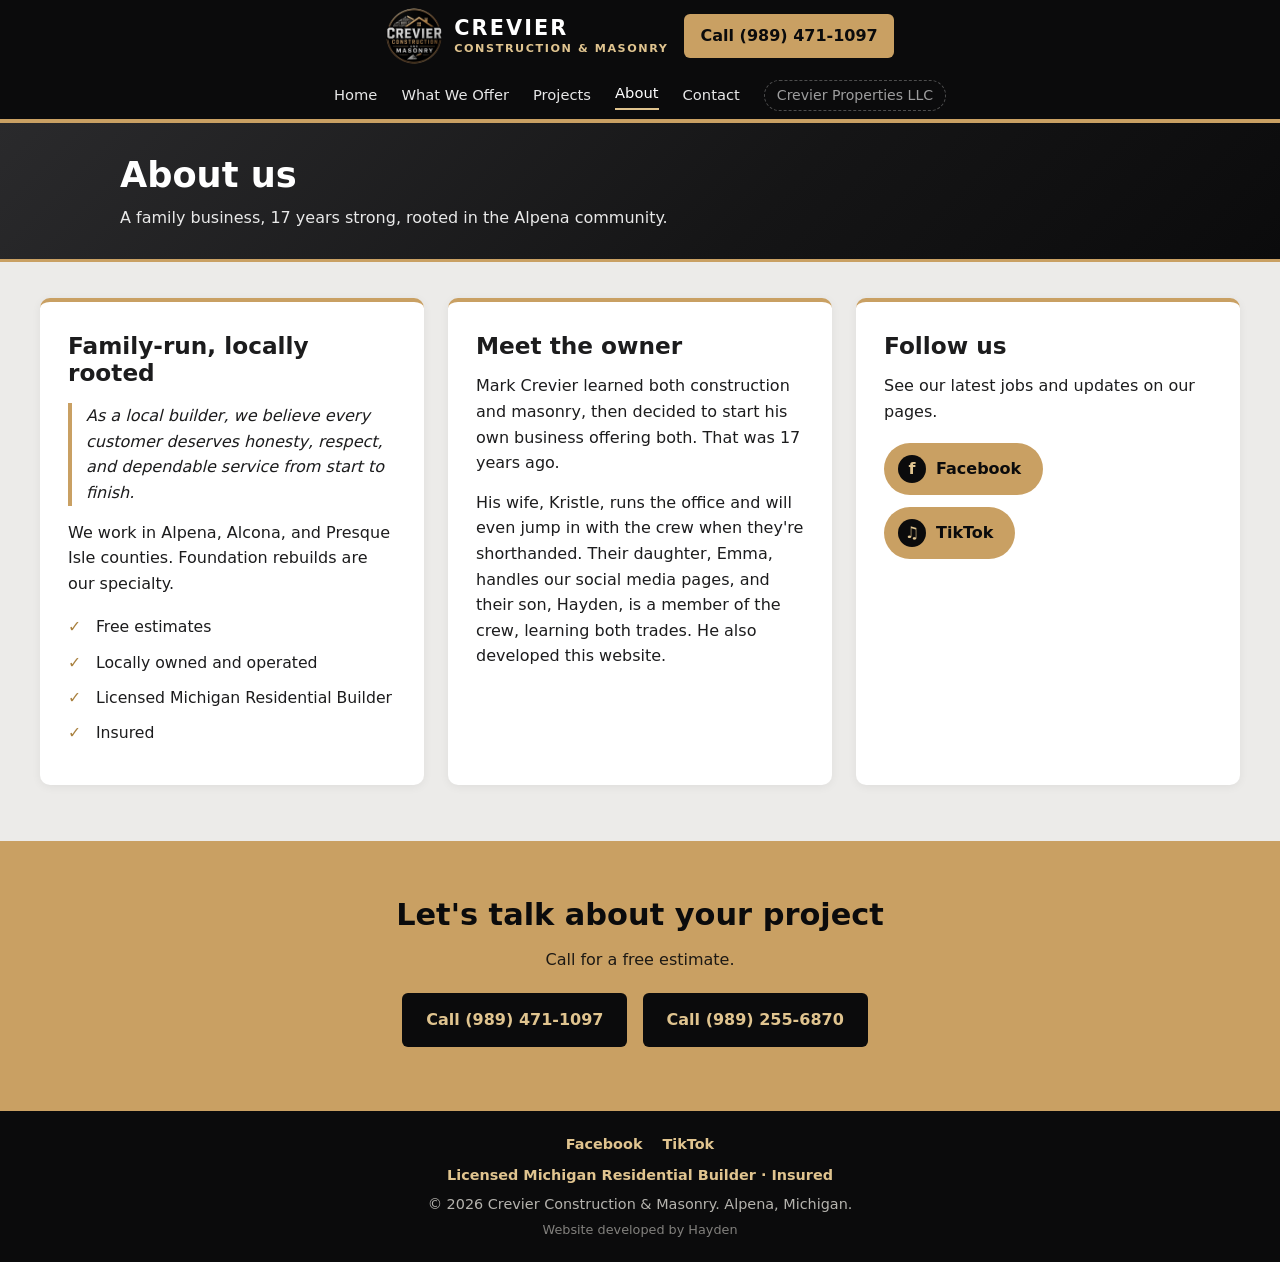
==== about.html @ f7c18834 "Reword Hayden line on About page Co-Authored-By: Claude Sonnet 5.5 <noreply@anthropic.com> Claude-Se" ====
<!doctype html>
<html lang="en">
<head>
  <meta charset="utf-8">
  <meta name="viewport" content="width=device-width, initial-scale=1">
  <title>About | Crevier Construction &amp; Masonry</title>
  <meta name="description" content="Crevier Construction and Masonry is a family business serving Alpena, Alcona, and Presque Isle counties.">
  <meta property="og:type" content="website">
  <meta property="og:title" content="About | Crevier Construction &amp; Masonry">
  <meta property="og:description" content="Crevier Construction and Masonry is a family business serving Alpena, Alcona, and Presque Isle counties.">
  <meta property="og:image" content="https://crevier-construction.vercel.app/logo/og-image.jpg">
  <meta name="theme-color" content="#0b0b0c">
  <link rel="stylesheet" href="/styles.css">
  <link rel="icon" href="/logo/favicon.png" type="image/png">
  <link rel="apple-touch-icon" href="/logo/apple-touch-icon.png">
</head>
<body>

  <header>
    <div class="wrap nav">
      <a class="brand" href="/" aria-label="Crevier Construction and Masonry, home"><img class="brand-mark" src="/logo/logo-mark.png" width="56" height="56" alt=""><span class="brand-text"><b>CREVIER</b><small>Construction &amp; Masonry</small></span></a>
      <nav>
        <a href="/">Home</a>
        <a href="/services">What We Offer</a>
        <a href="/projects">Projects</a>
        <a class="active" href="/about">About</a>
        <a href="/contact">Contact</a>
        <span class="tab-soon" title="Coming soon">Crevier Properties LLC</span>
      </nav>
      <a class="call-btn" href="tel:+19894711097">Call (989) 471-1097</a>
    </div>
  </header>

  <main>

    <div class="page-hero slim">
      <div class="wrap">
        <h1>About us</h1>
        <p>A family business, 17 years strong, rooted in the Alpena community.</p>
      </div>
    </div>

    <section class="about-section">
      <div class="wrap">
        <div class="about-cols">

          <div class="card">
            <h2>Family-run, locally rooted</h2>
            <p class="quote">As a local builder, we believe every customer deserves honesty, respect, and dependable service from start to finish.</p>
            <p>We work in Alpena, Alcona, and Presque Isle counties. Foundation rebuilds are our specialty.</p>
            <ul class="checks">
              <li>Free estimates</li>
              <li>Locally owned and operated</li>
              <li>Licensed Michigan Residential Builder</li>
              <li>Insured</li>
            </ul>
          </div>

          <div class="card">
            <h2>Meet the owner</h2>
            <p>Mark Crevier learned both construction and masonry, then decided to start his own business offering both. That was 17 years ago.</p>
            <p>His wife, Kristle, runs the office and will even jump in with the crew when they're shorthanded. Their daughter, Emma, handles our social media pages, and their son, Hayden, is a member of the crew, learning both trades. He also developed this website.</p>
          </div>

          <div class="card">
            <h2>Follow us</h2>
            <p>See our latest jobs and updates on our pages.</p>
            <div class="social">
              <a class="social-btn" href="https://www.facebook.com/share/19VRkH3K3u/" target="_blank" rel="noopener"><span class="badge">f</span>Facebook</a>
              <a class="social-btn" href="https://www.tiktok.com/@crevier.construct" target="_blank" rel="noopener"><span class="badge">&#9835;</span>TikTok</a>
            </div>
          </div>

        </div>
      </div>
    </section>

    <section class="cta">
      <div class="wrap">
        <h2>Let's talk about your project</h2>
        <p>Call for a free estimate.</p>
        <a class="btn btn-light" href="tel:+19894711097">Call (989) 471-1097</a>
        <a class="btn btn-light" href="tel:+19892556870">Call (989) 255-6870</a>
      </div>
    </section>

  </main>

  <footer>
    <div class="wrap">
      <div class="foot-social"><a href="https://www.facebook.com/share/19VRkH3K3u/" target="_blank" rel="noopener">Facebook</a><a href="https://www.tiktok.com/@crevier.construct" target="_blank" rel="noopener">TikTok</a></div>
      <div class="foot-lic">Licensed Michigan Residential Builder &middot; Insured</div>
      &copy; 2026 Crevier Construction &amp; Masonry. Alpena, Michigan.
      <div class="foot-credit">Website developed by Hayden</div>
    </div>
  </footer>

</body>
</html>
---- styles.css ----
:root {
  --gold: #c9a063;
  --gold-dark: #a9803f;
  --gold-light: #e0c48f;
  --black: #0b0b0c;
  --charcoal: #1c1c1d;
  --stone: #5d5d60;
  --cream: #ecebe9;
  --white: #ffffff;
}
* { box-sizing: border-box; margin: 0; padding: 0; }
html { scroll-behavior: smooth; }
body {
  font-family: system-ui, -apple-system, "Segoe UI", Roboto, sans-serif;
  color: var(--charcoal);
  background: var(--cream);
  line-height: 1.6;
}
a { color: inherit; }
.wrap { max-width: 1080px; margin: 0 auto; padding: 0 20px; }

/* Header */
header {
  background: var(--black);
  color: var(--white);
  position: sticky;
  top: 0;
  z-index: 10;
  border-bottom: 4px solid var(--gold);
}
.nav {
  display: flex;
  align-items: center;
  justify-content: space-between;
  padding: 8px 0;
  gap: 16px;
  flex-wrap: wrap;
}
.brand { display: flex; align-items: center; gap: 12px; text-decoration: none; }
.brand-mark { width: 56px; height: 56px; display: block; flex: none; border-radius: 50%; }
.brand-text { display: flex; flex-direction: column; line-height: 1.1; }
.brand-text b { font-size: 1.3rem; font-weight: 800; letter-spacing: .1em; }
.brand-text small { font-size: .7rem; font-weight: 600; letter-spacing: .14em; text-transform: uppercase; color: var(--gold-light); margin-top: 3px; }
nav a { text-decoration: none; margin-left: 18px; font-size: .95rem; opacity: .9; }
nav a:hover { opacity: 1; }
.nav.wrap { max-width: 1240px; }
.tab-soon {
  margin-left: 18px;
  font-size: .95rem;
  opacity: .6;
  cursor: default;
  border: 1px dashed rgba(255,255,255,.45);
  padding: 3px 12px;
  border-radius: 999px;
  white-space: nowrap;
}
.call-btn {
  background: var(--gold);
  color: var(--black);
  padding: 9px 16px;
  border-radius: 6px;
  font-weight: 700;
  text-decoration: none;
  white-space: nowrap;
}
.call-btn:hover { background: var(--gold-dark); }

/* Hero */
.hero {
  background:
    linear-gradient(90deg, rgba(8,8,9,.86) 0%, rgba(8,8,9,.62) 55%, rgba(8,8,9,.42) 100%),
    url("/images/hero.jpg") center 40% / cover no-repeat,
    #0b0b0c;
  color: var(--white);
  padding: 120px 0 110px;
}
.hero h1 { font-size: clamp(2rem, 5vw, 3.2rem); line-height: 1.15; max-width: 16ch; }
.hero p { margin: 18px 0 28px; max-width: 52ch; font-size: 1.1rem; opacity: .9; }
.btn {
  display: inline-block;
  padding: 14px 24px;
  border-radius: 6px;
  font-weight: 700;
  text-decoration: none;
  margin-right: 10px;
  margin-bottom: 10px;
}
.btn-primary { background: var(--gold); color: var(--black); }
.btn-primary:hover { background: var(--gold-dark); }
.btn-ghost { border: 2px solid rgba(255,255,255,.6); color: var(--white); }
.btn-ghost:hover { background: rgba(255,255,255,.1); }

/* Sections */
section { padding: 70px 0; }
section h2 { font-size: 1.9rem; margin-bottom: 8px; }
.lead { color: var(--stone); margin-bottom: 36px; max-width: 60ch; }
.alt { background: var(--white); }

/* Services */
.grid { display: grid; gap: 20px; grid-template-columns: repeat(auto-fit, minmax(250px, 1fr)); }
.card {
  background: var(--white);
  border-radius: 10px;
  padding: 26px;
  border-top: 4px solid var(--gold);
  box-shadow: 0 2px 10px rgba(0,0,0,.06);
}
.alt .card { background: var(--cream); box-shadow: none; }
.card h3 { margin-bottom: 8px; font-size: 1.15rem; }
.card p { color: var(--stone); font-size: .98rem; }

/* Projects */
.photo {
  aspect-ratio: 4 / 3;
  border-radius: 10px;
  background: #cfcdca;
  display: flex;
  align-items: flex-end;
  padding: 14px;
  color: var(--charcoal);
  font-weight: 600;
  font-size: .95rem;
}
.photo span { background: rgba(255,255,255,.85); padding: 4px 10px; border-radius: 4px; }

/* About */
.about { display: grid; gap: 36px; grid-template-columns: repeat(auto-fit, minmax(280px, 1fr)); align-items: center; }
.about p { margin-bottom: 14px; }
ul.checks { list-style: none; }
ul.checks li { padding-left: 28px; position: relative; margin-bottom: 10px; }
ul.checks li::before { content: "✓"; position: absolute; left: 0; color: var(--gold-dark); font-weight: 800; }

/* Contact */
.contact { background: var(--black); color: var(--white); }
.contact .lead { color: #c9c8c5; }
.contact-grid { display: grid; gap: 36px; grid-template-columns: repeat(auto-fit, minmax(280px, 1fr)); }
.big-phone { font-size: 2rem; font-weight: 800; text-decoration: none; color: var(--gold-light); }
form { display: grid; gap: 12px; }
label { font-size: .9rem; font-weight: 600; }
input, textarea {
  width: 100%;
  padding: 12px;
  border-radius: 6px;
  border: none;
  font: inherit;
  margin-top: 4px;
}
textarea { min-height: 110px; resize: vertical; }
button {
  background: var(--gold);
  color: var(--black);
  border: none;
  padding: 14px;
  border-radius: 6px;
  font: inherit;
  font-weight: 700;
  cursor: pointer;
}
button:hover { background: var(--gold-dark); }
.note { font-size: .85rem; color: #aab0ac; }

footer { background: var(--black); color: #b5b3ae; border-top: 4px solid var(--gold); text-align: center; padding: 22px 0; font-size: .9rem; }

/* Multi-page additions */
nav a.active { opacity: 1; border-bottom: 2px solid var(--gold-light); padding-bottom: 3px; }

.page-hero {
  background: linear-gradient(135deg, #2a2a2c 0%, #151516 60%, #0b0b0c 100%);
  border-bottom: 3px solid var(--gold);
  color: var(--white);
  padding: 56px 0 50px;
}
.page-hero h1 { font-size: clamp(1.8rem, 4vw, 2.6rem); line-height: 1.15; }
.page-hero p { margin-top: 10px; max-width: 56ch; opacity: .9; }

.more-link { display: inline-block; margin-top: 26px; font-weight: 700; color: var(--gold-dark); text-decoration: none; }
.more-link:hover { text-decoration: underline; }

/* Vertical offer list */
.stack { display: flex; flex-direction: column; gap: 20px; }
.stack .card {
  border-top: none;
  display: grid;
  grid-template-columns: 300px 1fr auto;
  gap: 10px 32px;
  align-items: center;
  min-height: 170px;
  padding: 40px 36px;
  color: var(--white);
  text-decoration: none;
  box-shadow: 0 4px 14px rgba(0,0,0,.12);
  transition: transform .2s ease, box-shadow .2s ease;
}
.stack .card:hover { transform: translateY(-4px); box-shadow: 0 10px 24px rgba(0,0,0,.2); }
.stack .card h3 { margin: 0; font-size: 1.7rem; line-height: 1.2; }
.stack .card p { color: rgba(255,255,255,.92); font-size: 1.1rem; }
.stack .card .go { font-weight: 700; white-space: nowrap; border-bottom: 2px solid rgba(255,255,255,.7); padding-bottom: 2px; }
.stack .c1 { background: #121213; border-left: 8px solid var(--gold); }
.stack .c2 { background: #3b3b3e; }
.stack .c3 { background: #8f6a2e; }
.stack .c4 { background: #5a5a5e; }
.stack .c5 { background: #26262a; }
.stack .c6 { background: #7a5c28; }
.stack .tag { display: inline-block; font-size: .72rem; font-weight: 800; letter-spacing: .12em; text-transform: uppercase; background: var(--gold); color: var(--black); padding: 3px 10px; border-radius: 999px; margin-bottom: 8px; }
@media (max-width: 800px) {
  .stack .card { grid-template-columns: 1fr; padding: 28px 24px; min-height: 0; }
  .stack .card .go { justify-self: start; }
}

.cta { background: var(--gold); color: var(--black); text-align: center; padding: 50px 0; }
.cta h2 { margin-bottom: 8px; }
.cta p { margin-bottom: 20px; opacity: .9; }
.cta .btn-light { background: var(--black); color: var(--gold-light); }
.cta .btn-light:hover { background: var(--charcoal); }

/* About page: three columns side by side */
.page-hero.slim { padding: 32px 0 28px; }
.page-hero.slim h1 { font-size: clamp(1.7rem, 3.5vw, 2.2rem); }
.about-section { padding: 36px 0 56px; }
.about-section > .wrap { max-width: 1240px; }
.about-cols { display: grid; grid-template-columns: repeat(3, 1fr); gap: 24px; align-items: stretch; }
.about-cols .card { padding: 30px 28px; }
.about-cols .card h2 { font-size: 1.45rem; line-height: 1.2; margin-bottom: 14px; }
.about-cols .card p { color: var(--charcoal); font-size: 1rem; margin-bottom: 14px; }
.about-cols .checks { margin-top: 18px; }
.about-cols .checks li { font-size: .98rem; }
.about-cols .social { flex-direction: column; align-items: flex-start; margin-top: 18px; }
@media (max-width: 900px) { .about-cols { grid-template-columns: 1fr; } }

/* Social links */
.social { display: flex; flex-wrap: wrap; gap: 12px; }
.social-btn {
  display: inline-flex;
  align-items: center;
  gap: 10px;
  padding: 12px 22px 12px 14px;
  border-radius: 999px;
  background: var(--gold);
  color: var(--black);
  font-weight: 700;
  text-decoration: none;
}
.social-btn:hover { background: var(--gold-dark); }
.social-btn .badge {
  width: 28px;
  height: 28px;
  border-radius: 50%;
  background: var(--black);
  color: var(--gold-light);
  display: inline-flex;
  align-items: center;
  justify-content: center;
  font-weight: 800;
  font-size: 1rem;
}
.foot-social { margin-bottom: 8px; }
.foot-social a { color: var(--gold-light); margin: 0 10px; font-weight: 600; text-decoration: none; }
.foot-social a:hover { text-decoration: underline; }

/* Photo gallery */
.group { margin-bottom: 52px; scroll-margin-top: 130px; }
.group:last-child { margin-bottom: 0; }
.group h2 { font-size: 1.5rem; margin-bottom: 16px; padding-left: 14px; border-left: 5px solid var(--gold); }

.collage { display: grid; grid-template-columns: repeat(3, 1fr); gap: 14px; }
.tile {
  display: block;
  position: relative;
  aspect-ratio: 4 / 3;
  border-radius: 10px;
  overflow: hidden;
  background: #d9dcd8;
  line-height: 0;
}
.tile[hidden] { display: none; }
.collage.n1 { grid-template-columns: minmax(0, 420px); }
.collage.n4 { grid-template-columns: repeat(2, 1fr); }
.backrow { display: flex; flex-wrap: wrap; gap: 8px 32px; margin-top: 8px; }
.tile img { width: 100%; height: 100%; object-fit: cover; display: block; transition: transform .35s ease; }
.tile:hover img { transform: scale(1.04); }

/* Photos on the home page */
.photo.has-img { padding: 0; position: relative; overflow: hidden; text-decoration: none; background: #d9dcd8; }
.photo.has-img img { position: absolute; inset: 0; width: 100%; height: 100%; object-fit: cover; transition: transform .35s ease; }
.photo.has-img:hover img { transform: scale(1.04); }
.photo.has-img span { position: relative; margin: 14px; }

/* Photo viewer */
.lb {
  position: fixed;
  inset: 0;
  background: rgba(8,8,9,.94);
  display: none;
  align-items: center;
  justify-content: center;
  z-index: 50;
  padding: 20px;
}
.lb.open { display: flex; }
.lb figure { max-width: min(1100px, 100%); display: flex; flex-direction: column; align-items: center; gap: 12px; color: var(--white); }
.lb img { max-width: 100%; max-height: 80vh; border-radius: 6px; object-fit: contain; }
.lb figcaption { font-weight: 600; text-align: center; }
.lb button {
  position: absolute;
  background: rgba(255,255,255,.16);
  color: var(--white);
  width: 46px;
  height: 46px;
  padding: 0;
  border-radius: 50%;
  font-size: 1.6rem;
  line-height: 1;
}
.lb button:hover { background: rgba(255,255,255,.3); }
.lb .x { top: 16px; right: 16px; }
.lb .prev { left: 14px; top: 50%; transform: translateY(-50%); }
.lb .next { right: 14px; top: 50%; transform: translateY(-50%); }

@media (max-width: 900px) { .collage, .collage.n4 { grid-template-columns: repeat(2, 1fr); } .collage.n1 { grid-template-columns: minmax(0, 420px); } }
@media (max-width: 480px) {
  .collage { gap: 10px; }
  .lb .prev, .lb .next { top: auto; bottom: 18px; transform: none; }
}

@media (max-width: 1280px) {
  .nav { justify-content: center; }
  nav { order: 3; width: 100%; display: flex; justify-content: center; align-items: center; flex-wrap: wrap; gap: 6px 0; }
  nav a { margin: 0 12px; font-size: .92rem; }
  .tab-soon { margin: 0 12px; font-size: .88rem; }
}
@media (max-width: 900px) {
  header { position: static; }
  .group { scroll-margin-top: 20px; }
}
@media (max-width: 640px) {
  nav a { margin: 0 8px; }
  .tab-soon { margin: 0 8px; }
  .hero { padding: 70px 0; background-position: 60% 40%; }
  .page-hero { padding: 40px 0 36px; }
  section { padding: 50px 0; }
}

/* Trust band + extras */
.trust { background: var(--black); color: var(--gold-light); border-bottom: 3px solid var(--gold); }
.trust ul { list-style: none; display: flex; flex-wrap: wrap; justify-content: center; gap: 6px 28px; padding: 14px 0; font-size: .92rem; font-weight: 700; letter-spacing: .03em; }
.trust li::before { content: "\2713\00a0"; color: var(--gold); }
.foot-lic { margin-bottom: 6px; color: var(--gold-light); font-weight: 600; }
.quote { border-left: 4px solid var(--gold); padding-left: 14px; font-style: italic; margin: 16px 0; }
.phones { display: flex; flex-direction: column; gap: 4px; }
.info-list { list-style: none; margin-top: 18px; }
.info-list li { margin-bottom: 8px; }
.info-list b { color: var(--gold-light); }
.mail-link { display: inline-block; margin-top: 4px; color: var(--gold-light); font-weight: 700; font-size: 1.2rem; }

/* Concrete replacement guide */
.flyer-block { display: grid; grid-template-columns: 1fr minmax(260px, 420px); gap: 36px; align-items: center; margin-top: 56px; padding-top: 48px; border-top: 3px solid var(--gold); }
.flyer-text h2 { font-size: 1.7rem; margin-bottom: 14px; }
.flyer-text p { margin-bottom: 14px; max-width: 52ch; }
.flyer { display: block; border-radius: 10px; overflow: hidden; line-height: 0; box-shadow: 0 6px 20px rgba(0,0,0,.25); }
.flyer img { width: 100%; height: auto; display: block; }
@media (max-width: 800px) { .flyer-block { grid-template-columns: 1fr; } .flyer { order: 2; max-width: 420px; } }
.flyer-block.home { margin-top: 0; padding-top: 0; border-top: none; }
.flyer-section { background: var(--white); }
.flyer-text .more-link { margin-left: 8px; }
.contact-grid.with-flyer { grid-template-columns: 1fr minmax(260px, 400px); align-items: start; }
@media (max-width: 800px) { .contact-grid.with-flyer { grid-template-columns: 1fr; } .contact-grid.with-flyer .flyer { max-width: 400px; } }
.contact-split { display: grid; grid-template-columns: 1fr minmax(260px, 400px); gap: 40px; align-items: start; }
@media (max-width: 800px) { .contact-split { grid-template-columns: 1fr; } .contact-split .flyer { max-width: 400px; } }

/* Pages with no photos yet */
.no-photos { background: var(--white); border-top: 4px solid var(--gold); border-radius: 10px; padding: 40px 32px; text-align: center; box-shadow: 0 2px 10px rgba(0,0,0,.06); }
.no-photos h2 { margin-bottom: 10px; font-size: 1.5rem; }
.no-photos p { color: var(--stone); max-width: 56ch; margin: 0 auto; }
.foot-credit { margin-top: 4px; font-size: .8rem; opacity: .7; }
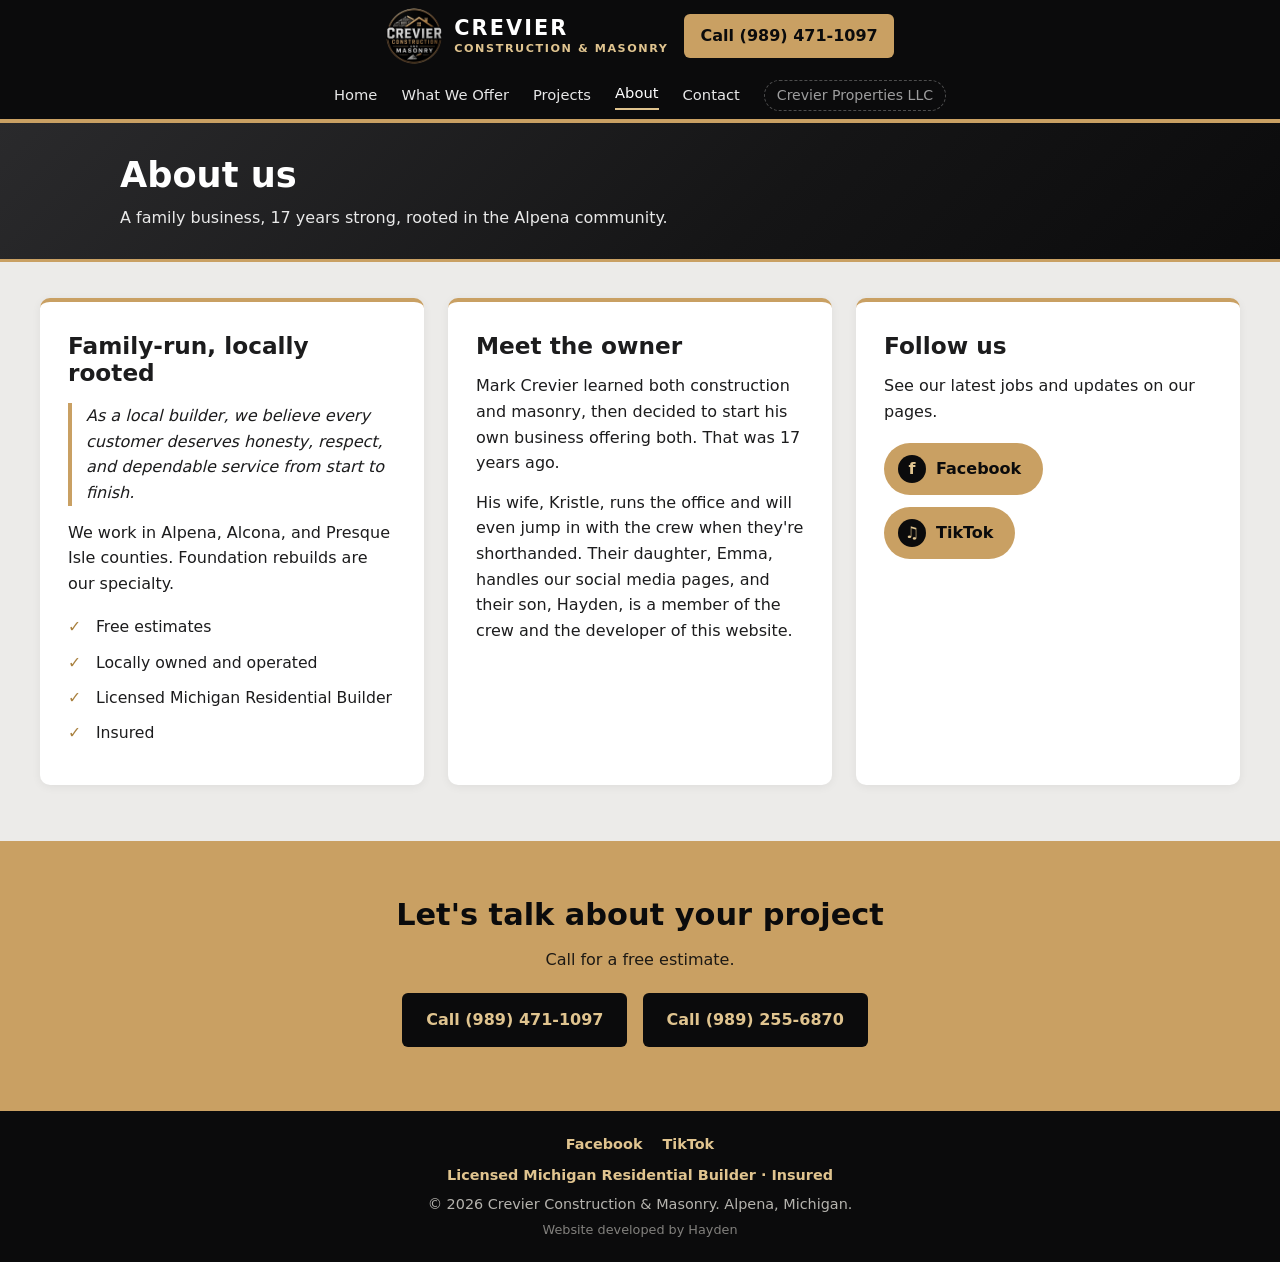
==== commit 0711d5c2: "Hayden line: member of the crew and developer of the website Co-Authored-By: Claude Sonnet 5.5 <nore" ====
--- a/about.html
+++ b/about.html
@@ -59,7 +59,7 @@
           <div class="card">
             <h2>Meet the owner</h2>
             <p>Mark Crevier learned both construction and masonry, then decided to start his own business offering both. That was 17 years ago.</p>
-            <p>His wife, Kristle, runs the office and will even jump in with the crew when they're shorthanded. Their daughter, Emma, handles our social media pages, and their son, Hayden, is a member of the crew, learning both trades. He also developed this website.</p>
+            <p>His wife, Kristle, runs the office and will even jump in with the crew when they're shorthanded. Their daughter, Emma, handles our social media pages, and their son, Hayden, is a member of the crew and the developer of this website.</p>
           </div>
 
           <div class="card">
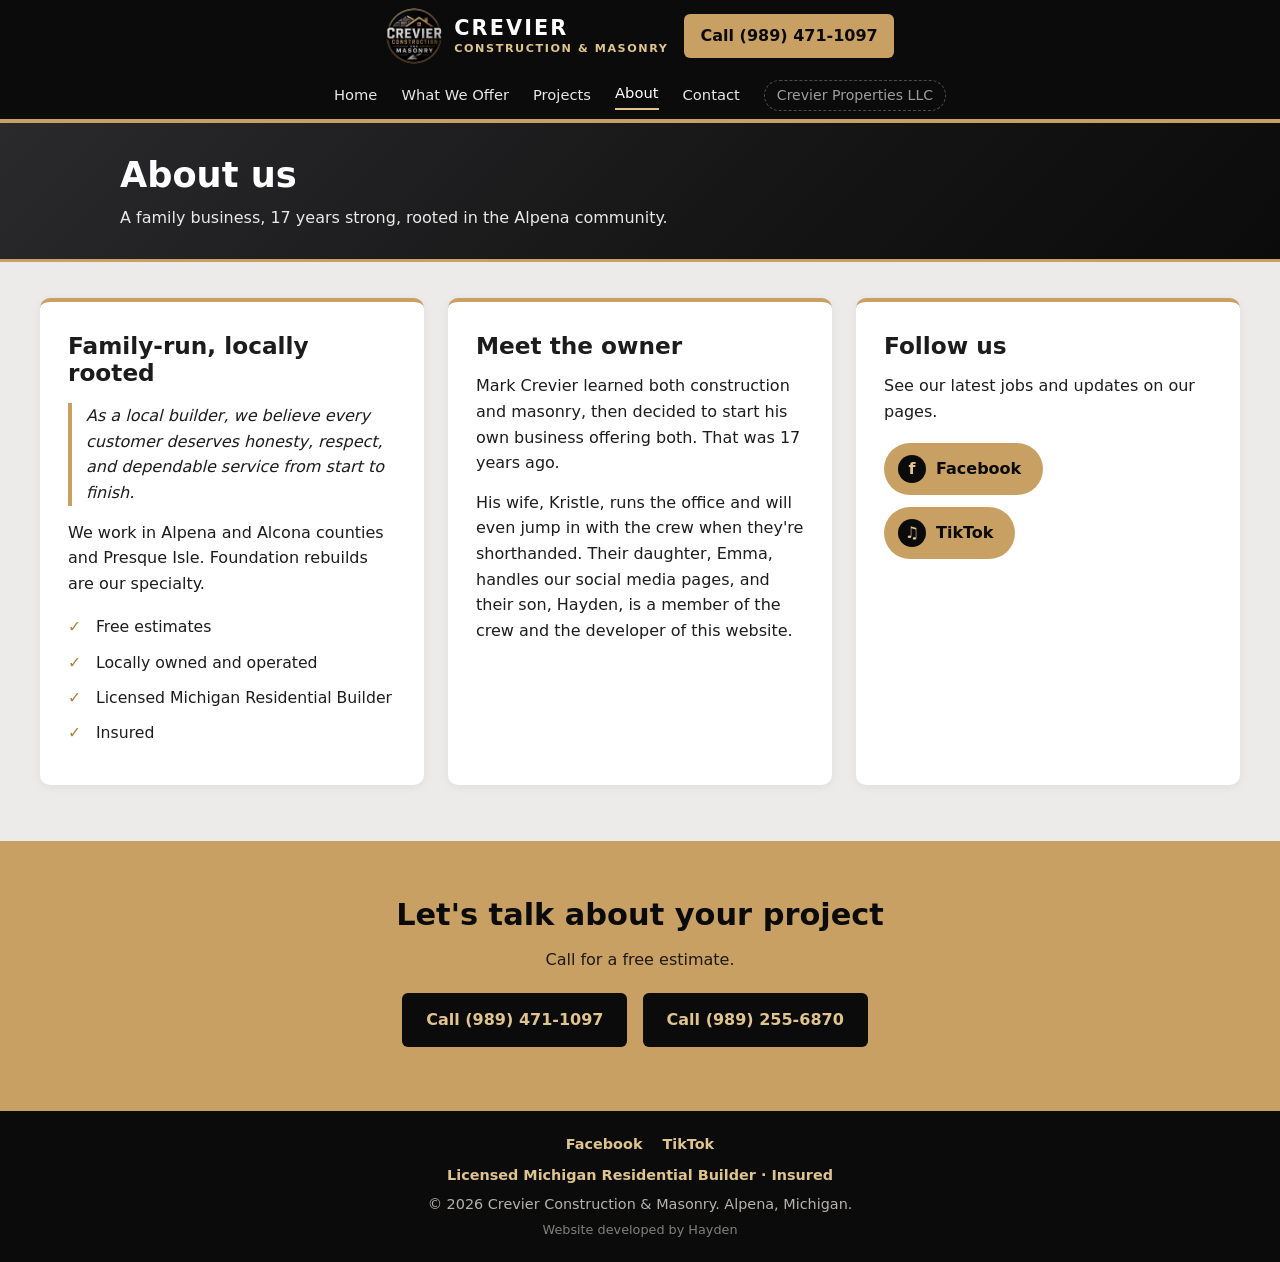
==== commit 0a89e655: "Service area: Alpena and Alcona counties and Presque Isle Co-Authored-By: Claude Sonnet 5.5 <noreply" ====
--- a/about.html
+++ b/about.html
@@ -4,10 +4,10 @@
   <meta charset="utf-8">
   <meta name="viewport" content="width=device-width, initial-scale=1">
   <title>About | Crevier Construction &amp; Masonry</title>
-  <meta name="description" content="Crevier Construction and Masonry is a family business serving Alpena, Alcona, and Presque Isle counties.">
+  <meta name="description" content="Crevier Construction and Masonry is a family business serving Alpena and Alcona counties and Presque Isle.">
   <meta property="og:type" content="website">
   <meta property="og:title" content="About | Crevier Construction &amp; Masonry">
-  <meta property="og:description" content="Crevier Construction and Masonry is a family business serving Alpena, Alcona, and Presque Isle counties.">
+  <meta property="og:description" content="Crevier Construction and Masonry is a family business serving Alpena and Alcona counties and Presque Isle.">
   <meta property="og:image" content="https://crevier-construction.vercel.app/logo/og-image.jpg">
   <meta name="theme-color" content="#0b0b0c">
   <link rel="stylesheet" href="/styles.css">
@@ -47,7 +47,7 @@
           <div class="card">
             <h2>Family-run, locally rooted</h2>
             <p class="quote">As a local builder, we believe every customer deserves honesty, respect, and dependable service from start to finish.</p>
-            <p>We work in Alpena, Alcona, and Presque Isle counties. Foundation rebuilds are our specialty.</p>
+            <p>We work in Alpena and Alcona counties and Presque Isle. Foundation rebuilds are our specialty.</p>
             <ul class="checks">
               <li>Free estimates</li>
               <li>Locally owned and operated</li>
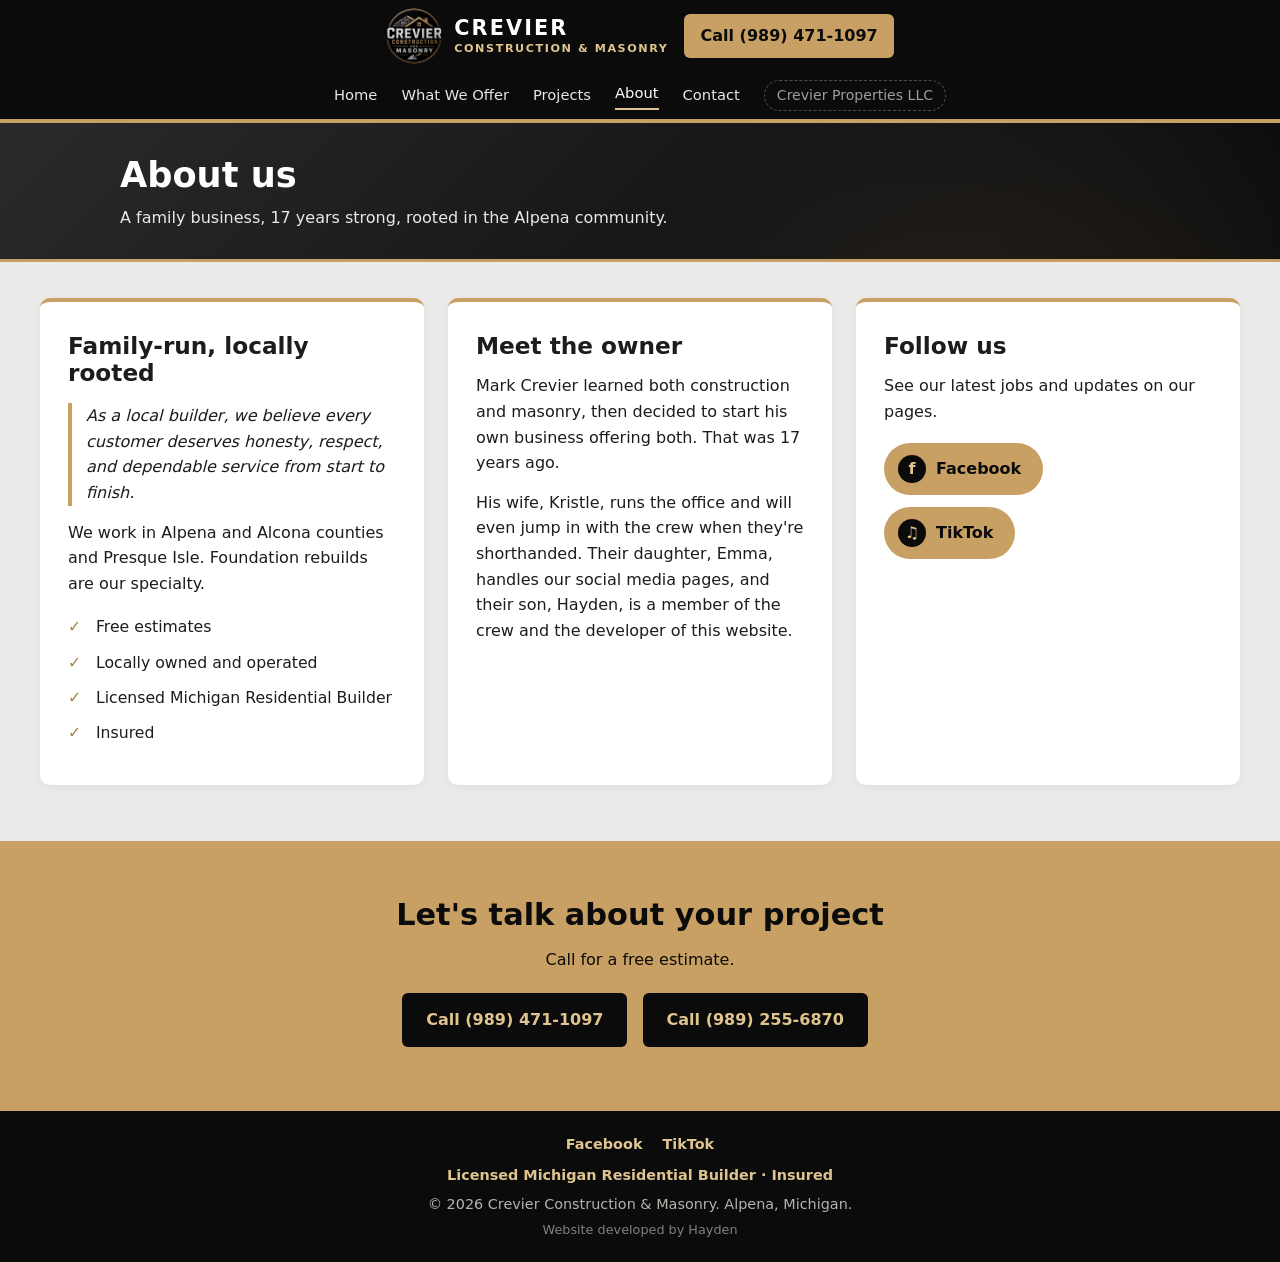
==== commit aa89bfc6: "Add motion polish: hero entrance, scroll reveals, hover details (look unchanged) New fx.css and fx.j" ====
--- a/about.html
+++ b/about.html
@@ -11,6 +11,7 @@
   <meta property="og:image" content="https://crevier-construction.vercel.app/logo/og-image.jpg">
   <meta name="theme-color" content="#0b0b0c">
   <link rel="stylesheet" href="/styles.css">
+  <link rel="stylesheet" href="/fx.css">
   <link rel="icon" href="/logo/favicon.png" type="image/png">
   <link rel="apple-touch-icon" href="/logo/apple-touch-icon.png">
 </head>
@@ -95,5 +96,6 @@
     </div>
   </footer>
 
+  <script src="/fx.js"></script>
 </body>
 </html>
--- a/styles.css
+++ b/styles.css
@@ -372,3 +372,6 @@
 .no-photos h2 { margin-bottom: 10px; font-size: 1.5rem; }
 .no-photos p { color: var(--stone); max-width: 56ch; margin: 0 auto; }
 .foot-credit { margin-top: 4px; font-size: .8rem; opacity: .7; }
+
+.more-btn { display: block; margin: 22px auto 0; background: var(--black); color: var(--gold-light); border: 2px solid var(--gold); padding: 12px 28px; border-radius: 999px; font-weight: 700; cursor: pointer; }
+.more-btn:hover { background: var(--charcoal); }
--- a/fx.css
+++ b/fx.css
@@ -0,0 +1,104 @@
+/* Motion polish. Nothing here changes colors, layout or type: it only adds movement.
+   Loaded after styles.css. Everything is switched off for people who ask for reduced motion. */
+
+@media (prefers-reduced-motion: no-preference) {
+
+  /* ---- header ---- */
+  header { transition: box-shadow .3s ease; }
+  header.is-scrolled { box-shadow: 0 8px 26px rgba(0,0,0,.4); }
+  .brand-mark { transition: transform .45s cubic-bezier(.2,.7,.2,1); }
+  .brand:hover .brand-mark { transform: rotate(-8deg) scale(1.06); }
+  nav a:not(.active):not(.call-btn) { position: relative; }
+  nav a:not(.active):not(.call-btn)::after {
+    content: ""; position: absolute; left: 0; right: 0; bottom: -3px; height: 2px;
+    background: var(--gold-light); transform: scaleX(0); transform-origin: left;
+    transition: transform .3s cubic-bezier(.2,.7,.2,1);
+  }
+  nav a:not(.active):not(.call-btn):hover::after { transform: scaleX(1); }
+  .call-btn { transition: background .2s, transform .2s, box-shadow .2s; }
+  .call-btn:hover { transform: translateY(-1px); box-shadow: 0 6px 16px rgba(201,160,99,.35); }
+
+  /* thin gold bar that fills as you scroll */
+  .fx-progress {
+    position: fixed; top: 0; left: 0; right: 0; height: 3px; z-index: 60;
+    background: var(--gold); transform: scaleX(0); transform-origin: left; pointer-events: none;
+  }
+
+  /* ---- hero: the photo slowly pushes in, the text rises ---- */
+  .hero { position: relative; overflow: hidden; isolation: isolate; background: #0b0b0c; }
+  .hero::before {
+    content: ""; position: absolute; inset: -4%; z-index: -1;
+    background:
+      linear-gradient(90deg, rgba(8,8,9,.86) 0%, rgba(8,8,9,.62) 55%, rgba(8,8,9,.42) 100%),
+      url("/images/hero.jpg") center 40% / cover no-repeat;
+    transform-origin: 62% 42%;
+    translate: 0 var(--py, 0px);
+    animation: fxPush 28s ease-in-out infinite alternate;
+    will-change: transform;
+  }
+  @keyframes fxPush { from { transform: scale(1); } to { transform: scale(1.09); } }
+  @media (max-width: 640px) { .hero::before { background-position: 60% 40%; } }
+
+  .hero h1, .hero p, .hero .btn { animation: fxRise .9s cubic-bezier(.2,.7,.2,1) backwards; }
+  .hero h1 { animation-delay: .1s; }
+  .hero p { animation-delay: .28s; }
+  .hero .btn-primary { animation-delay: .44s, 2.2s; animation-name: fxRise, fxRing; animation-duration: .9s, 3.4s; animation-iteration-count: 1, infinite; animation-fill-mode: backwards, none; }
+  .hero .btn-ghost { animation-delay: .52s; }
+  @keyframes fxRise { from { opacity: 0; transform: translateY(26px); } }
+  @keyframes fxRing {
+    0% { box-shadow: 0 0 0 0 rgba(201,160,99,.55); }
+    70%, 100% { box-shadow: 0 0 0 16px rgba(201,160,99,0); }
+  }
+
+  /* ---- buttons ---- */
+  .btn { position: relative; transition: background .2s, transform .2s, box-shadow .2s; }
+  .btn:hover { transform: translateY(-2px); box-shadow: 0 8px 20px rgba(0,0,0,.22); }
+  .btn::after {
+    content: ""; position: absolute; inset: 0; pointer-events: none; border-radius: inherit;
+    background: linear-gradient(105deg, transparent 35%, rgba(255,255,255,.35) 50%, transparent 65%) 160% 0 / 250% 100% no-repeat;
+  }
+  .btn:hover::after { background-position: -60% 0; transition: background-position .7s ease; }
+
+  /* ---- cards and photos ---- */
+  .grid .card, .about-cols .card { transition: transform .3s cubic-bezier(.2,.7,.2,1), box-shadow .3s ease; }
+  .grid .card:hover, .about-cols .card:hover { transform: translateY(-5px); box-shadow: 0 14px 30px rgba(0,0,0,.13); }
+  .tile::after, .photo.has-img::after {
+    content: ""; position: absolute; left: 0; right: 0; bottom: 0; height: 4px; background: var(--gold);
+    transform: scaleX(0); transform-origin: left; transition: transform .4s cubic-bezier(.2,.7,.2,1); pointer-events: none;
+  }
+  .tile:hover::after, .photo.has-img:hover::after { transform: scaleX(1); }
+  .tile img, .photo.has-img img { transition: transform .6s cubic-bezier(.2,.7,.2,1); }
+
+  /* ---- gold band: a slow glint sweeps across ---- */
+  .cta { position: relative; overflow: hidden; }
+  .cta .wrap { position: relative; }
+  .cta::before {
+    content: ""; position: absolute; inset: 0; pointer-events: none;
+    background: linear-gradient(110deg, transparent 38%, rgba(255,255,255,.28) 50%, transparent 62%);
+    transform: translateX(-110%); animation: fxGlint 8s ease-in-out 1.5s infinite;
+  }
+  @keyframes fxGlint { 0% { transform: translateX(-110%); } 35%, 100% { transform: translateX(110%); } }
+
+  /* ---- inner page banners: a soft light drifts across ---- */
+  .page-hero { position: relative; overflow: hidden; }
+  .page-hero > * { position: relative; }
+  .page-hero::before {
+    content: ""; position: absolute; width: 70%; aspect-ratio: 1; right: -15%; top: -60%;
+    background: radial-gradient(closest-side, rgba(201,160,99,.16), transparent);
+    pointer-events: none; animation: fxDrift 16s ease-in-out infinite alternate;
+  }
+  @keyframes fxDrift { from { transform: translate(0,0); } to { transform: translate(-18%, 30%); } }
+
+  /* ---- reveal on scroll (the classes are added by fx.js) ---- */
+  .rv { opacity: 0; }
+  .rv.in { opacity: 1; animation: fxReveal .85s cubic-bezier(.2,.7,.2,1) var(--d, 0s) backwards; }
+  @keyframes fxReveal { from { opacity: 0; transform: translateY(26px); } }
+  .trust li.rv.in { animation-name: fxPop; animation-duration: .55s; }
+  @keyframes fxPop { from { opacity: 0; transform: translateY(10px) scale(.96); } }
+
+  /* ---- photo viewer ---- */
+  .lb.open { animation: fxFade .25s ease; }
+  .lb.open img { animation: fxZoom .35s cubic-bezier(.2,.7,.2,1); }
+  @keyframes fxFade { from { opacity: 0; } }
+  @keyframes fxZoom { from { opacity: 0; transform: scale(.96); } }
+}
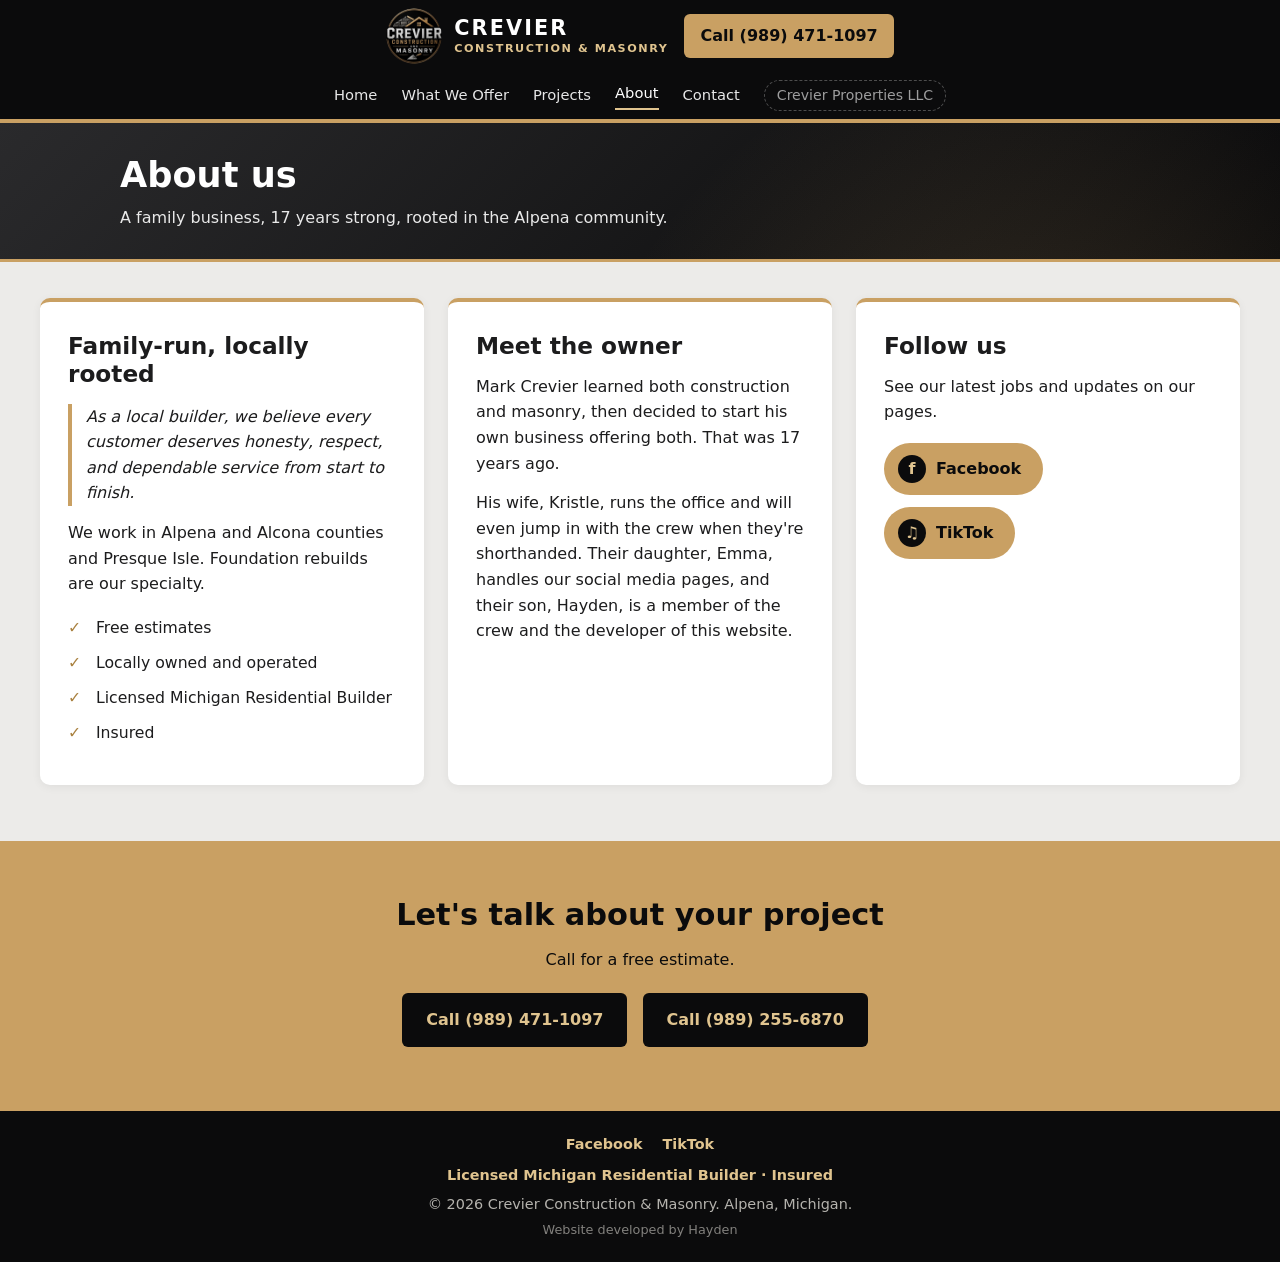
==== commit 6682cb14: "Bolder motion: logo intro curtain, word-by-word headline, cursor light, 3D tilt, magnetic buttons, p" ====
--- a/about.html
+++ b/about.html
@@ -12,6 +12,7 @@
   <meta name="theme-color" content="#0b0b0c">
   <link rel="stylesheet" href="/styles.css">
   <link rel="stylesheet" href="/fx.css">
+  <script>try{if(!sessionStorage.getItem('fxi')&&!matchMedia('(prefers-reduced-motion: reduce)').matches){document.documentElement.classList.add('fx-intro');sessionStorage.setItem('fxi','1')}}catch(e){}</script>
   <link rel="icon" href="/logo/favicon.png" type="image/png">
   <link rel="apple-touch-icon" href="/logo/apple-touch-icon.png">
 </head>
--- a/fx.css
+++ b/fx.css
@@ -1,13 +1,38 @@
-/* Motion polish. Nothing here changes colors, layout or type: it only adds movement.
-   Loaded after styles.css. Everything is switched off for people who ask for reduced motion. */
+/* Motion and polish. Colors, layout and type are untouched: this only adds movement.
+   Loaded after styles.css. Everything is switched off when the visitor asks for reduced motion. */
 
 @media (prefers-reduced-motion: no-preference) {
 
-  /* ---- header ---- */
+  html { --ix: 0s; }
+  html.fx-intro { --ix: 1.55s; }
+  @view-transition { navigation: auto; }
+
+  /* ---------- opening curtain: logo, gold line, then the curtain lifts (once per visit) ---------- */
+  html.fx-intro::before {
+    content: ""; position: fixed; inset: 0; z-index: 9998; background: #0b0b0c; pointer-events: none;
+    animation: fxCurtain 1s cubic-bezier(.75,0,.2,1) 1.25s forwards;
+  }
+  html.fx-intro::after {
+    content: ""; position: fixed; left: 50%; top: 50%; width: 104px; height: 104px; margin: -66px 0 0 -52px;
+    z-index: 9999; pointer-events: none; border-radius: 50%;
+    background: url("/logo/logo-mark.png") center / contain no-repeat;
+    animation: fxLogo 1.9s cubic-bezier(.2,.8,.2,1) both;
+  }
+  html.fx-intro body::before {
+    content: ""; position: fixed; left: 50%; top: 50%; width: 0; height: 3px; margin: 64px 0 0 -70px; z-index: 9999;
+    background: var(--gold); pointer-events: none;
+    animation: fxLine 1s cubic-bezier(.2,.8,.2,1) .3s forwards, fxLineOut .35s ease 1.3s forwards;
+  }
+  @keyframes fxCurtain { to { transform: translateY(-101%); } }
+  @keyframes fxLogo { 0% { opacity: 0; transform: scale(.7); } 22%, 66% { opacity: 1; transform: none; } 100% { opacity: 0; transform: scale(1.08) translateY(-14px); } }
+  @keyframes fxLine { to { width: 140px; } }
+  @keyframes fxLineOut { to { opacity: 0; } }
+
+  /* ---------- header ---------- */
   header { transition: box-shadow .3s ease; }
-  header.is-scrolled { box-shadow: 0 8px 26px rgba(0,0,0,.4); }
-  .brand-mark { transition: transform .45s cubic-bezier(.2,.7,.2,1); }
-  .brand:hover .brand-mark { transform: rotate(-8deg) scale(1.06); }
+  header.is-scrolled { box-shadow: 0 8px 26px rgba(0,0,0,.45); }
+  .brand-mark { transition: transform .5s cubic-bezier(.2,.7,.2,1); }
+  .brand:hover .brand-mark { transform: rotate(-10deg) scale(1.08); }
   nav a:not(.active):not(.call-btn) { position: relative; }
   nav a:not(.active):not(.call-btn)::after {
     content: ""; position: absolute; left: 0; right: 0; bottom: -3px; height: 2px;
@@ -16,89 +41,124 @@
   }
   nav a:not(.active):not(.call-btn):hover::after { transform: scaleX(1); }
   .call-btn { transition: background .2s, transform .2s, box-shadow .2s; }
-  .call-btn:hover { transform: translateY(-1px); box-shadow: 0 6px 16px rgba(201,160,99,.35); }
+  .call-btn:hover { box-shadow: 0 6px 18px rgba(201,160,99,.4); }
 
-  /* thin gold bar that fills as you scroll */
   .fx-progress {
-    position: fixed; top: 0; left: 0; right: 0; height: 3px; z-index: 60;
-    background: var(--gold); transform: scaleX(0); transform-origin: left; pointer-events: none;
+    position: fixed; top: 0; left: 0; right: 0; height: 4px; z-index: 9990;
+    background: linear-gradient(90deg, var(--gold-dark), var(--gold-light));
+    transform: scaleX(0); transform-origin: left; pointer-events: none;
   }
 
-  /* ---- hero: the photo slowly pushes in, the text rises ---- */
+  /* ---------- hero ---------- */
   .hero { position: relative; overflow: hidden; isolation: isolate; background: #0b0b0c; }
+  .hero .wrap { position: relative; z-index: 1; }
   .hero::before {
-    content: ""; position: absolute; inset: -4%; z-index: -1;
+    content: ""; position: absolute; inset: -5%; z-index: -1;
     background:
       linear-gradient(90deg, rgba(8,8,9,.86) 0%, rgba(8,8,9,.62) 55%, rgba(8,8,9,.42) 100%),
       url("/images/hero.jpg") center 40% / cover no-repeat;
     transform-origin: 62% 42%;
     translate: 0 var(--py, 0px);
-    animation: fxPush 28s ease-in-out infinite alternate;
-    will-change: transform;
+    animation: fxLand 2.4s cubic-bezier(.2,.8,.2,1) var(--ix) backwards, fxPush 30s ease-in-out calc(var(--ix) + 2.4s) infinite alternate;
+    will-change: transform, filter;
   }
-  @keyframes fxPush { from { transform: scale(1); } to { transform: scale(1.09); } }
+  @keyframes fxLand { from { transform: scale(1.25); filter: blur(10px) brightness(.5); } }
+  @keyframes fxPush { from { transform: scale(1); } to { transform: scale(1.1); } }
   @media (max-width: 640px) { .hero::before { background-position: 60% 40%; } }
+  /* a pool of gold light follows the cursor */
+  .hero::after {
+    content: ""; position: absolute; inset: 0; z-index: 0; pointer-events: none; opacity: 0; transition: opacity .5s;
+    background: radial-gradient(560px circle at var(--mx, 70%) var(--my, 35%), rgba(201,160,99,.26), transparent 62%);
+  }
+  .hero:hover::after { opacity: 1; }
 
-  .hero h1, .hero p, .hero .btn { animation: fxRise .9s cubic-bezier(.2,.7,.2,1) backwards; }
-  .hero h1 { animation-delay: .1s; }
-  .hero p { animation-delay: .28s; }
-  .hero .btn-primary { animation-delay: .44s, 2.2s; animation-name: fxRise, fxRing; animation-duration: .9s, 3.4s; animation-iteration-count: 1, infinite; animation-fill-mode: backwards, none; }
-  .hero .btn-ghost { animation-delay: .52s; }
-  @keyframes fxRise { from { opacity: 0; transform: translateY(26px); } }
-  @keyframes fxRing {
-    0% { box-shadow: 0 0 0 0 rgba(201,160,99,.55); }
-    70%, 100% { box-shadow: 0 0 0 16px rgba(201,160,99,0); }
+  .fx-word { display: inline-block; animation: fxWord .9s cubic-bezier(.2,.8,.2,1) calc(var(--ix) + .15s + var(--wi, 0) * .09s) backwards; }
+  @keyframes fxWord { from { opacity: 0; transform: translateY(70%) rotate(5deg); filter: blur(7px); } }
+  .hero h1 { position: relative; }
+  .hero h1::after {
+    content: ""; position: absolute; left: 0; bottom: -14px; width: 84px; height: 5px; background: var(--gold);
+    transform-origin: left; animation: fxBar .9s cubic-bezier(.2,.8,.2,1) calc(var(--ix) + .9s) backwards;
   }
+  @keyframes fxBar { from { transform: scaleX(0); } }
+  .hero p { animation: fxRise .9s cubic-bezier(.2,.8,.2,1) calc(var(--ix) + .55s) backwards; }
+  .hero .btn-primary { animation: fxRise .9s cubic-bezier(.2,.8,.2,1) calc(var(--ix) + .75s) backwards, fxRing 3.2s ease calc(var(--ix) + 3s) infinite; }
+  .hero .btn-ghost { animation: fxRise .9s cubic-bezier(.2,.8,.2,1) calc(var(--ix) + .88s) backwards; }
+  @keyframes fxRise { from { opacity: 0; transform: translateY(30px); } }
+  @keyframes fxRing { 0% { box-shadow: 0 0 0 0 rgba(201,160,99,.6); } 70%, 100% { box-shadow: 0 0 0 18px rgba(201,160,99,0); } }
 
-  /* ---- buttons ---- */
-  .btn { position: relative; transition: background .2s, transform .2s, box-shadow .2s; }
-  .btn:hover { transform: translateY(-2px); box-shadow: 0 8px 20px rgba(0,0,0,.22); }
+  /* ---------- buttons: magnetic, with a shine ---------- */
+  .btn, .call-btn { translate: var(--bx, 0px) var(--by, 0px); }
+  .btn { position: relative; transition: background .2s, transform .2s, box-shadow .25s, translate .2s ease-out; }
+  .btn:hover { transform: translateY(-3px); box-shadow: 0 10px 24px rgba(0,0,0,.28); }
   .btn::after {
     content: ""; position: absolute; inset: 0; pointer-events: none; border-radius: inherit;
-    background: linear-gradient(105deg, transparent 35%, rgba(255,255,255,.35) 50%, transparent 65%) 160% 0 / 250% 100% no-repeat;
+    background: linear-gradient(105deg, transparent 35%, rgba(255,255,255,.4) 50%, transparent 65%) 160% 0 / 250% 100% no-repeat;
   }
   .btn:hover::after { background-position: -60% 0; transition: background-position .7s ease; }
 
-  /* ---- cards and photos ---- */
-  .grid .card, .about-cols .card { transition: transform .3s cubic-bezier(.2,.7,.2,1), box-shadow .3s ease; }
-  .grid .card:hover, .about-cols .card:hover { transform: translateY(-5px); box-shadow: 0 14px 30px rgba(0,0,0,.13); }
+  /* ---------- cards and photos: 3D tilt that follows the cursor ---------- */
+  [data-tilt] {
+    transform: perspective(900px) rotateX(var(--rx, 0deg)) rotateY(var(--ry, 0deg));
+    transition: transform .6s cubic-bezier(.2,.8,.2,1), box-shadow .3s ease;
+    will-change: transform;
+  }
+  [data-tilt].is-tilting { transition: transform .12s ease-out, box-shadow .3s ease; }
+  .grid .card[data-tilt]:hover, .about-cols .card[data-tilt]:hover {
+    transform: perspective(900px) rotateX(var(--rx, 0deg)) rotateY(var(--ry, 0deg)) translateY(-6px);
+    box-shadow: 0 18px 38px rgba(0,0,0,.18);
+  }
+  .photo.has-img[data-tilt]:hover, .tile[data-tilt]:hover { box-shadow: 0 18px 38px rgba(0,0,0,.28); }
   .tile::after, .photo.has-img::after {
-    content: ""; position: absolute; left: 0; right: 0; bottom: 0; height: 4px; background: var(--gold);
-    transform: scaleX(0); transform-origin: left; transition: transform .4s cubic-bezier(.2,.7,.2,1); pointer-events: none;
+    content: ""; position: absolute; left: 0; right: 0; bottom: 0; height: 5px; background: var(--gold);
+    transform: scaleX(0); transform-origin: left; transition: transform .45s cubic-bezier(.2,.7,.2,1); pointer-events: none;
   }
   .tile:hover::after, .photo.has-img:hover::after { transform: scaleX(1); }
-  .tile img, .photo.has-img img { transition: transform .6s cubic-bezier(.2,.7,.2,1); }
+  /* photos drift against the scroll */
+  .tile img, .photo.has-img img { scale: 1.12; translate: 0 var(--ty, 0px); transition: transform .7s cubic-bezier(.2,.7,.2,1); }
 
-  /* ---- gold band: a slow glint sweeps across ---- */
+  /* headings get a gold bar that draws itself */
+  section:not(.cta):not(.contact) > .wrap > h2 { position: relative; }
+  section:not(.cta):not(.contact) > .wrap > h2::after {
+    content: ""; position: absolute; left: 0; bottom: -6px; width: 64px; height: 4px; background: var(--gold);
+    transform: scaleX(0); transform-origin: left;
+  }
+  section:not(.cta):not(.contact) > .wrap > h2.in::after { animation: fxBarTo .9s cubic-bezier(.2,.8,.2,1) .35s forwards; }
+  @keyframes fxBarTo { to { transform: scaleX(1); } }
+
+  /* ---------- gold band: a glint that sweeps, and light that follows the cursor ---------- */
   .cta { position: relative; overflow: hidden; }
   .cta .wrap { position: relative; }
   .cta::before {
     content: ""; position: absolute; inset: 0; pointer-events: none;
-    background: linear-gradient(110deg, transparent 38%, rgba(255,255,255,.28) 50%, transparent 62%);
-    transform: translateX(-110%); animation: fxGlint 8s ease-in-out 1.5s infinite;
+    background: linear-gradient(110deg, transparent 38%, rgba(255,255,255,.32) 50%, transparent 62%);
+    transform: translateX(-110%); animation: fxGlint 7s ease-in-out 1.5s infinite;
   }
   @keyframes fxGlint { 0% { transform: translateX(-110%); } 35%, 100% { transform: translateX(110%); } }
 
-  /* ---- inner page banners: a soft light drifts across ---- */
+  /* ---------- inner page banners ---------- */
   .page-hero { position: relative; overflow: hidden; }
   .page-hero > * { position: relative; }
   .page-hero::before {
     content: ""; position: absolute; width: 70%; aspect-ratio: 1; right: -15%; top: -60%;
-    background: radial-gradient(closest-side, rgba(201,160,99,.16), transparent);
-    pointer-events: none; animation: fxDrift 16s ease-in-out infinite alternate;
+    background: radial-gradient(closest-side, rgba(201,160,99,.22), transparent);
+    pointer-events: none; animation: fxDrift 14s ease-in-out infinite alternate;
   }
-  @keyframes fxDrift { from { transform: translate(0,0); } to { transform: translate(-18%, 30%); } }
+  @keyframes fxDrift { from { transform: translate(0,0); } to { transform: translate(-22%, 34%); } }
+  .page-hero h1 { animation: fxRise .9s cubic-bezier(.2,.8,.2,1) calc(var(--ix) + .1s) backwards; }
+  .page-hero p { animation: fxRise .9s cubic-bezier(.2,.8,.2,1) calc(var(--ix) + .25s) backwards; }
 
-  /* ---- reveal on scroll (the classes are added by fx.js) ---- */
+  /* ---------- reveal on scroll: slide in from the side, photos wipe open ---------- */
   .rv { opacity: 0; }
-  .rv.in { opacity: 1; animation: fxReveal .85s cubic-bezier(.2,.7,.2,1) var(--d, 0s) backwards; }
-  @keyframes fxReveal { from { opacity: 0; transform: translateY(26px); } }
-  .trust li.rv.in { animation-name: fxPop; animation-duration: .55s; }
-  @keyframes fxPop { from { opacity: 0; transform: translateY(10px) scale(.96); } }
+  .rv.in { opacity: 1; animation: fxReveal .95s cubic-bezier(.2,.8,.2,1) var(--d, 0s) backwards; }
+  @keyframes fxReveal { from { opacity: 0; transform: translate(var(--dx, 0px), 48px) scale(.96); } }
+  .photo.rv.in, .tile.rv.in { animation-name: fxWipe; animation-duration: 1.1s; }
+  @keyframes fxWipe { from { opacity: 1; clip-path: inset(0 0 100% 0); transform: translateY(24px); } to { clip-path: inset(0 0 0 0); } }
+  .trust li.rv.in { animation-name: fxPop; animation-duration: .6s; }
+  @keyframes fxPop { from { opacity: 0; transform: translateY(14px) scale(.9); } }
 
-  /* ---- photo viewer ---- */
+  /* ---------- photo viewer ---------- */
   .lb.open { animation: fxFade .25s ease; }
-  .lb.open img { animation: fxZoom .35s cubic-bezier(.2,.7,.2,1); }
+  .lb.open img { animation: fxZoom .4s cubic-bezier(.2,.8,.2,1); }
   @keyframes fxFade { from { opacity: 0; } }
-  @keyframes fxZoom { from { opacity: 0; transform: scale(.96); } }
+  @keyframes fxZoom { from { opacity: 0; transform: scale(.94); } }
 }
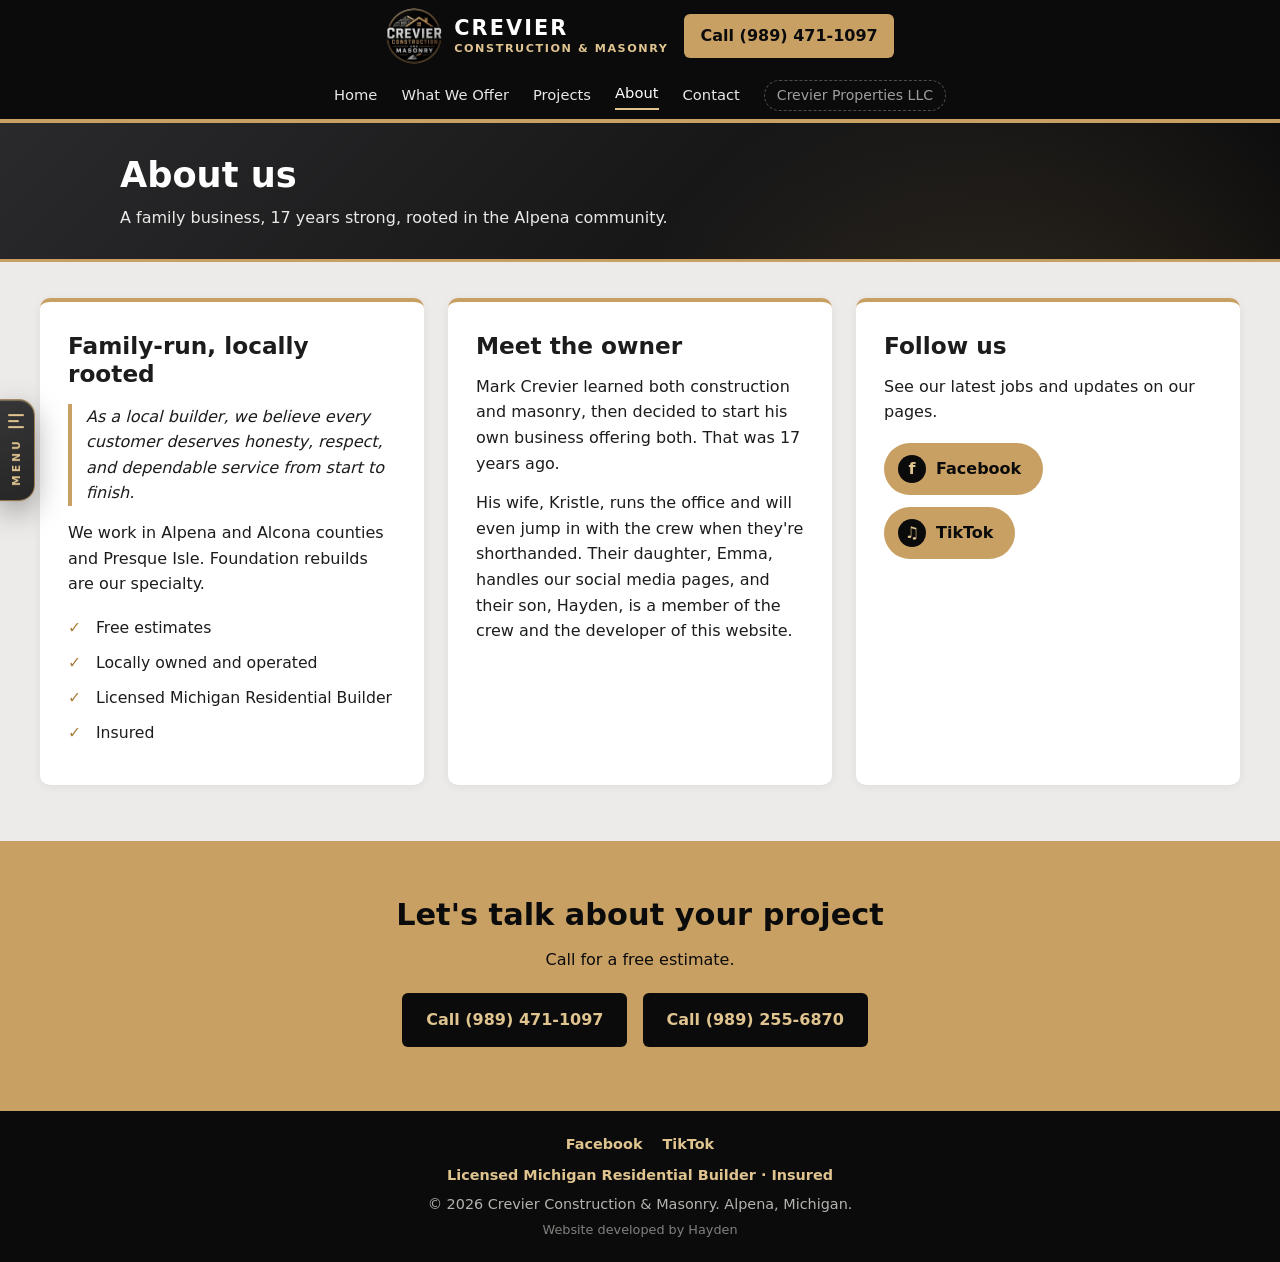
==== commit 6e7db8aa: "Add glass side menu (black and gold) on every page A tab on the left edge (a pill bottom-right on ph" ====
--- a/about.html
+++ b/about.html
@@ -12,6 +12,7 @@
   <meta name="theme-color" content="#0b0b0c">
   <link rel="stylesheet" href="/styles.css">
   <link rel="stylesheet" href="/fx.css">
+  <link rel="stylesheet" href="/menu.css">
   <script>try{if(!sessionStorage.getItem('fxi')&&!matchMedia('(prefers-reduced-motion: reduce)').matches){document.documentElement.classList.add('fx-intro');sessionStorage.setItem('fxi','1')}}catch(e){}</script>
   <link rel="icon" href="/logo/favicon.png" type="image/png">
   <link rel="apple-touch-icon" href="/logo/apple-touch-icon.png">
@@ -98,5 +99,6 @@
   </footer>
 
   <script src="/fx.js"></script>
+  <script src="/menu.js"></script>
 </body>
 </html>
--- a/menu.css
+++ b/menu.css
@@ -0,0 +1,131 @@
+/* Crevier side menu. A glass tab on the edge opens a see-through panel with every page as a floating glass tile.
+   Point at one and it swells and lights up in gold. Black and gold to match the site. */
+
+/* the tab on the left edge (a small pill in the bottom-right corner on phones) */
+.xmb-tab {
+  position: fixed; left: 0; top: 50%; z-index: 60; translate: 0 -50%;
+  display: grid; justify-items: center; gap: 10px;
+  padding: 14px 9px 14px 8px; border: 1px solid rgba(201, 160, 99, 0.7); border-left: 0;
+  border-radius: 0 16px 16px 0; cursor: pointer;
+  background: linear-gradient(160deg, rgba(34, 34, 36, 0.9), rgba(11, 11, 12, 0.88));
+  backdrop-filter: blur(12px) saturate(1.4); -webkit-backdrop-filter: blur(12px) saturate(1.4);
+  box-shadow: 0 10px 30px rgba(0, 0, 0, 0.35), inset 0 1px 0 rgba(224, 196, 143, 0.35);
+  color: #e0c48f; font: inherit;
+  transition: translate 0.35s ease, opacity 0.35s ease, padding 0.25s ease, background 0.25s ease;
+}
+.xmb-tab:hover { padding-left: 13px; background: linear-gradient(160deg, rgba(60, 52, 40, 0.95), rgba(18, 16, 12, 0.92)); }
+.xmb-tab__lines { display: grid; gap: 4px; }
+.xmb-tab__lines i { display: block; width: 16px; height: 2px; border-radius: 1px; background: currentColor; }
+.xmb-tab__lines i:nth-child(2) { width: 11px; }
+.xmb-tab__txt { writing-mode: vertical-rl; rotate: 180deg; font-size: 0.66rem; font-weight: 700; letter-spacing: 0.3em; text-transform: uppercase; }
+html.xmb-open .xmb-tab { translate: -110% -50%; opacity: 0; pointer-events: none; }
+body:has(.lb.open) .xmb-tab { display: none; }
+html.xmb-open { overflow: hidden; }
+
+/* the panel */
+.xmb { position: fixed; inset: 0; z-index: 500; }
+.xmb[hidden] { display: none; }
+.xmb__dim { position: absolute; inset: 0; background: rgba(0, 0, 0, 0.5); opacity: 0; transition: opacity 0.4s ease; }
+.xmb.is-open .xmb__dim { opacity: 1; }
+.xmb__panel {
+  position: absolute; left: 0; top: 0; bottom: 0; width: min(440px, 90vw); overflow: hidden; overflow: clip;
+  background: linear-gradient(170deg, rgba(38, 36, 33, 0.9) 0%, rgba(11, 11, 12, 0.84) 100%);
+  backdrop-filter: blur(22px) saturate(1.4); -webkit-backdrop-filter: blur(22px) saturate(1.4);
+  border-right: 1px solid rgba(201, 160, 99, 0.35);
+  box-shadow: 30px 0 80px rgba(0, 0, 0, 0.45), inset -1px 0 0 rgba(255, 255, 255, 0.05);
+  color: #f4f1ea;
+  translate: -102% 0; transition: translate 0.45s cubic-bezier(0.2, 0.8, 0.2, 1);
+  touch-action: none;
+}
+.xmb.is-open .xmb__panel { translate: 0 0; }
+.xmb__wave { position: absolute; inset: 0; width: 100%; height: 100%; pointer-events: none; }
+.xmb__top { position: absolute; left: 28px; right: 64px; top: 22px; display: flex; justify-content: space-between; align-items: baseline; gap: 12px; font-size: 0.74rem; letter-spacing: 0.08em; }
+.xmb__brand { font-size: 1.05rem; font-weight: 800; letter-spacing: 0.14em; }
+.xmb__brand small { display: block; margin-top: 3px; font-size: 0.6rem; font-weight: 600; letter-spacing: 0.16em; text-transform: uppercase; color: #e0c48f; }
+.xmb__where { opacity: 0.75; white-space: nowrap; }
+.xmb__close {
+  position: absolute; top: 14px; right: 14px; width: 38px; height: 38px; border-radius: 50%; padding: 0;
+  border: 1px solid rgba(201, 160, 99, 0.55); background: rgba(255, 255, 255, 0.06); color: #f4f1ea; font-size: 1.3rem; line-height: 1; cursor: pointer;
+}
+.xmb__close:hover { background: rgba(201, 160, 99, 0.25); }
+
+/* the options: all in view, none of it scrolls. Sizes follow the height of the screen. */
+.xmb__panel { --rows: var(--n, 10); --pitch: calc((100vh - 130px) / var(--rows)); --pitch: calc((100dvh - 130px) / var(--rows)); --tile: clamp(26px, calc(var(--pitch) * 0.8), 54px); }
+.xmb__list {
+  position: absolute; left: 0; right: 0; top: 76px; bottom: 56px; padding: 0 18px 0 22px;
+  display: grid; grid-template-rows: repeat(var(--rows), minmax(0, 1fr)); grid-auto-flow: column; grid-auto-columns: minmax(0, 1fr); column-gap: 6px;
+}
+.xmb__item {
+  position: relative; display: block; min-width: 0; color: inherit; text-decoration: none; cursor: pointer;
+  transform-origin: 14% 50%; z-index: 1;
+  translate: -26px 0; opacity: 0;
+  transition: translate 0.55s cubic-bezier(0.2, 0.9, 0.25, 1) calc(var(--i) * 28ms), opacity 0.45s ease calc(var(--i) * 28ms), transform 0.32s cubic-bezier(0.2, 0.9, 0.25, 1);
+  -webkit-tap-highlight-color: transparent;
+}
+.xmb.is-open .xmb__item { translate: 0 0; opacity: 1; }
+/* each one drifts up and down on its own beat, like it is floating in a bubble */
+.xmb__bob {
+  position: absolute; inset: 0; display: flex; align-items: center; gap: calc(var(--tile) * 0.3); padding: 0 8px;
+  animation: xmbBob var(--t, 4s) ease-in-out var(--d, 0s) infinite;
+}
+@keyframes xmbBob { 0%, 100% { transform: translateY(calc(var(--pitch) * -0.07)); } 50% { transform: translateY(calc(var(--pitch) * 0.07)); } }
+.xmb__icon { flex: none; width: calc(var(--tile) + 6px); height: calc(var(--tile) + 6px); perspective: 500px; display: grid; place-items: center; }
+.xmb__tile {
+  position: relative; width: var(--tile); height: var(--tile); border-radius: calc(var(--tile) * 0.29); display: grid; place-items: center; color: #f0dcb4;
+  background: linear-gradient(150deg, rgba(255, 255, 255, 0.24) 0%, rgba(201, 160, 99, 0.1) 55%, rgba(255, 255, 255, 0.12) 100%);
+  border: 1px solid rgba(224, 196, 143, 0.5);
+  box-shadow: inset 0 1px 0 rgba(255, 255, 255, 0.5), inset 0 -8px 16px rgba(0, 0, 0, 0.25), 0 8px 18px rgba(0, 0, 0, 0.4);
+  transform: rotateY(-26deg) rotateX(10deg); transform-style: preserve-3d;
+  transition: transform 0.45s cubic-bezier(0.2, 0.9, 0.25, 1), box-shadow 0.35s ease, background 0.35s ease, color 0.35s;
+}
+.xmb__tile::after { /* a glossy streak across the glass */
+  content: ""; position: absolute; inset: 2px 2px 50% 2px; border-radius: calc(var(--tile) * 0.25) calc(var(--tile) * 0.25) 40% 40%;
+  background: linear-gradient(180deg, rgba(255, 255, 255, 0.34), rgba(255, 255, 255, 0)); pointer-events: none;
+}
+.xmb__tile svg { width: 46%; height: 46%; filter: drop-shadow(0 2px 3px rgba(0, 0, 0, 0.45)); transform: translateZ(12px); }
+.xmb__text { position: relative; min-width: 0; display: block; }
+.xmb__text b { display: block; font-weight: 700; font-size: clamp(0.82rem, calc(var(--pitch) * 0.34), 1.08rem); line-height: 1.1; letter-spacing: 0.01em; white-space: nowrap; overflow: hidden; text-overflow: ellipsis; text-shadow: 0 1px 3px rgba(0, 0, 0, 0.6); }
+.xmb__text em { /* the one-line blurb, only when you point at it */
+  position: absolute; left: 0; top: 100%; margin-top: 1px; font-style: normal; font-size: 0.72rem; line-height: 1.2; color: #e0c48f; white-space: nowrap;
+  opacity: 0; transform: translateY(-3px); transition: opacity 0.25s ease, transform 0.25s ease; pointer-events: none; text-shadow: 0 1px 3px rgba(0, 0, 0, 0.6);
+}
+
+/* point at one (or tab to it) and it swells and lights up gold */
+.xmb__item:hover, .xmb__item:focus-visible { transform: scale(1.2); z-index: 3; outline: none; }
+.xmb__item:hover .xmb__tile, .xmb__item:focus-visible .xmb__tile {
+  transform: rotateY(0) rotateX(0) scale(1.12); color: #fff;
+  background: linear-gradient(150deg, rgba(255, 238, 200, 0.5) 0%, rgba(201, 160, 99, 0.3) 55%, rgba(255, 255, 255, 0.24) 100%);
+  box-shadow: inset 0 1px 0 rgba(255, 255, 255, 0.8), 0 0 28px rgba(201, 160, 99, 0.7), 0 12px 26px rgba(0, 0, 0, 0.45);
+}
+.xmb__item:hover .xmb__text em, .xmb__item:focus-visible .xmb__text em { opacity: 1; transform: none; }
+/* a small lit dot marks the page you are on */
+.xmb__item.is-here .xmb__text b::after { content: ""; display: inline-block; width: 6px; height: 6px; margin-left: 8px; border-radius: 50%; vertical-align: middle; background: #e0c48f; box-shadow: 0 0 8px 2px rgba(201, 160, 99, 0.8); }
+
+.xmb__help { position: absolute; left: 30px; right: 20px; bottom: 16px; margin: 0; display: flex; gap: 18px; flex-wrap: wrap; font-size: 0.72rem; letter-spacing: 0.06em; opacity: 0.6; }
+
+@media (max-height: 520px) and (max-width: 599px) { .xmb__text em { display: none; } }
+@media (max-height: 640px) and (min-width: 600px) {
+  .xmb__panel { --rows: var(--n2, 5); --pitch: calc((100vh - 90px) / var(--rows)); --pitch: calc((100dvh - 90px) / var(--rows)); width: min(620px, 94vw); }
+  .xmb__list { top: 60px; bottom: 34px; }
+  .xmb__top { top: 14px; }
+  .xmb__help { bottom: 8px; }
+}
+@media (max-width: 560px) {
+  .xmb-tab, .xmb-tab:hover {
+    top: auto; left: auto; right: 10px; bottom: 10px; translate: 0 0;
+    grid-auto-flow: column; align-items: center; gap: 8px;
+    padding: 0 14px; height: 42px; border: 1px solid rgba(201, 160, 99, 0.8); border-radius: 999px;
+    background: rgba(11, 11, 12, 0.92);
+  }
+  html.xmb-open .xmb-tab { translate: 0 150%; }
+  .xmb-tab__txt { writing-mode: horizontal-tb; rotate: none; font-size: 0.68rem; letter-spacing: 0.2em; }
+  .xmb__list { padding-left: 14px; }
+  .xmb__top { left: 20px; }
+  .xmb__help { left: 20px; }
+  .xmb__where { display: none; }
+}
+@media (prefers-reduced-motion: reduce) {
+  .xmb__panel, .xmb__item, .xmb__tile, .xmb__dim, .xmb-tab { transition: none; }
+  .xmb__bob { animation: none; }
+  .xmb__item { translate: 0 0; opacity: 1; }
+}
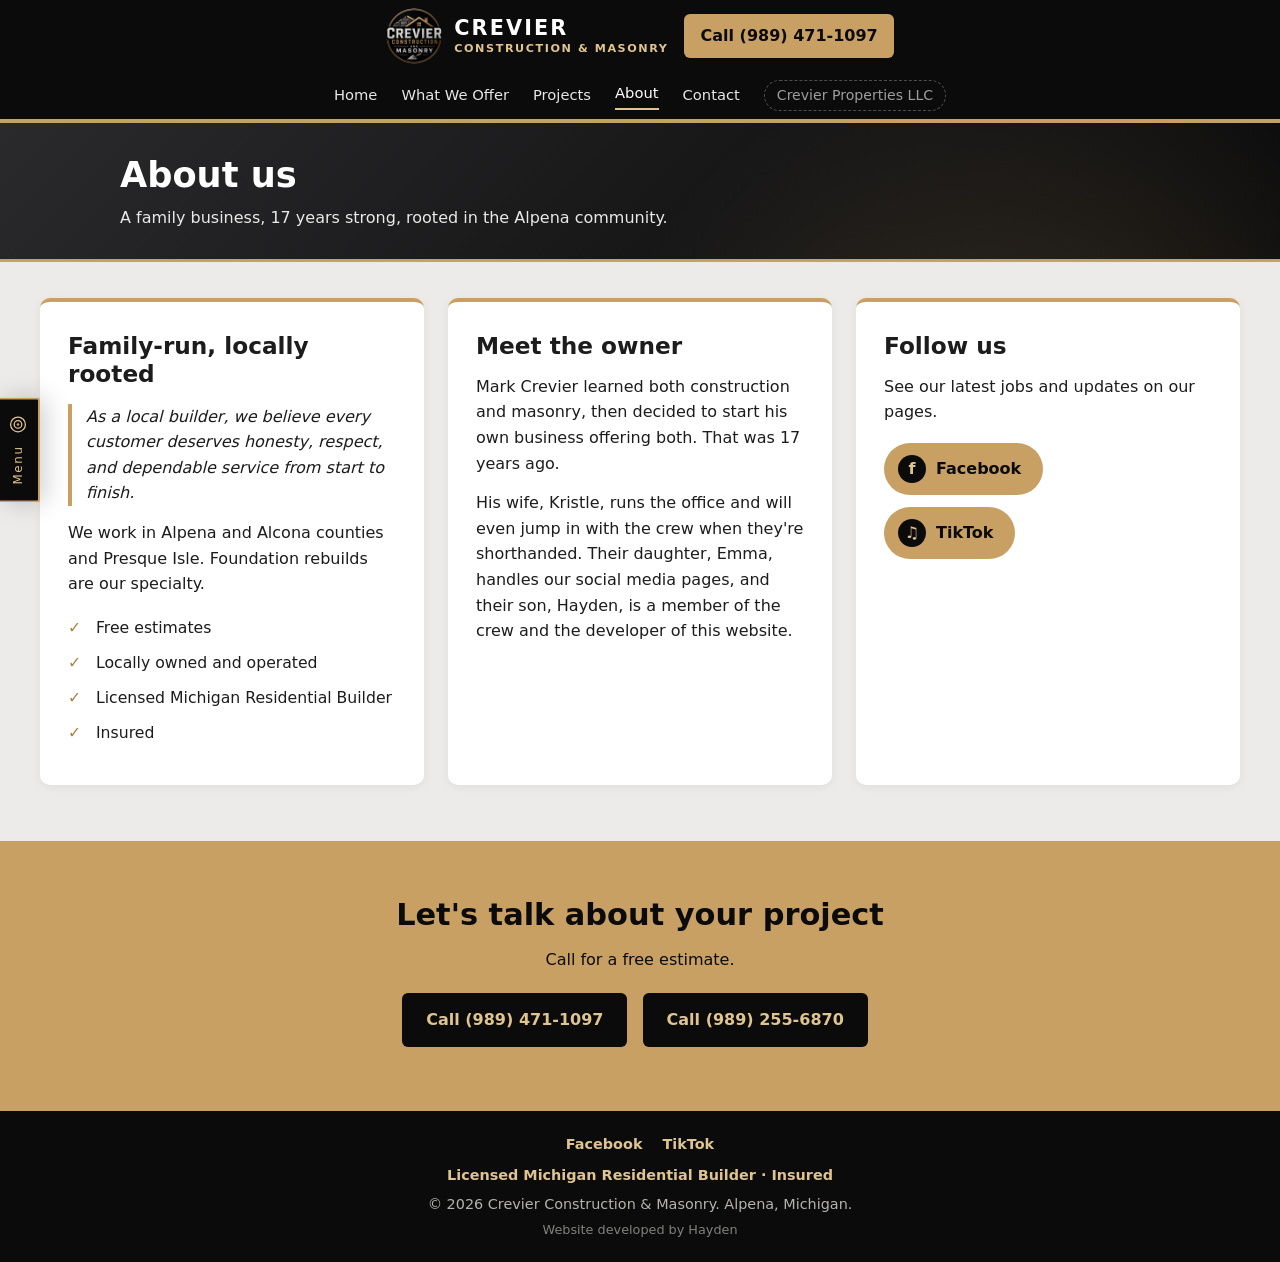
==== commit f0ce5b89: "Point link-preview image at crevierconstruction.com Co-Authored-By: Claude Sonnet 5.5 <noreply@anthr" ====
--- a/about.html
+++ b/about.html
@@ -8,7 +8,7 @@
   <meta property="og:type" content="website">
   <meta property="og:title" content="About | Crevier Construction &amp; Masonry">
   <meta property="og:description" content="Crevier Construction and Masonry is a family business serving Alpena and Alcona counties and Presque Isle.">
-  <meta property="og:image" content="https://crevier-construction.vercel.app/logo/og-image.jpg">
+  <meta property="og:image" content="https://crevierconstruction.com/logo/og-image.jpg">
   <meta name="theme-color" content="#0b0b0c">
   <link rel="stylesheet" href="/styles.css">
   <link rel="stylesheet" href="/fx.css">
--- a/menu.css
+++ b/menu.css
@@ -1,131 +1,121 @@
-/* Crevier side menu. A glass tab on the edge opens a see-through panel with every page as a floating glass tile.
-   Point at one and it swells and lights up in gold. Black and gold to match the site. */
+/* Crevier menu. A clean white panel, like a clinic corridor: thin type, hairline rules, one ring as the mark.
+   Rows open like sliding doors, one gold line sweeps down the panel, and a small readout says what each page is. */
 
-/* the tab on the left edge (a small pill in the bottom-right corner on phones) */
 .xmb-tab {
   position: fixed; left: 0; top: 50%; z-index: 60; translate: 0 -50%;
-  display: grid; justify-items: center; gap: 10px;
-  padding: 14px 9px 14px 8px; border: 1px solid rgba(201, 160, 99, 0.7); border-left: 0;
-  border-radius: 0 16px 16px 0; cursor: pointer;
-  background: linear-gradient(160deg, rgba(34, 34, 36, 0.9), rgba(11, 11, 12, 0.88));
-  backdrop-filter: blur(12px) saturate(1.4); -webkit-backdrop-filter: blur(12px) saturate(1.4);
-  box-shadow: 0 10px 30px rgba(0, 0, 0, 0.35), inset 0 1px 0 rgba(224, 196, 143, 0.35);
-  color: #e0c48f; font: inherit;
-  transition: translate 0.35s ease, opacity 0.35s ease, padding 0.25s ease, background 0.25s ease;
+  display: grid; justify-items: center; gap: 12px; padding: 16px 10px 16px 9px;
+  border: 2px solid #c9a063; border-left: 0; border-radius: 0 3px 3px 0; cursor: pointer;
+  background: #0b0b0c; color: #e0c48f; font: inherit;
+  box-shadow: 6px 0 24px rgba(0, 0, 0, 0.18);
+  transition: translate 0.35s ease, opacity 0.35s ease, padding 0.25s ease;
 }
-.xmb-tab:hover { padding-left: 13px; background: linear-gradient(160deg, rgba(60, 52, 40, 0.95), rgba(18, 16, 12, 0.92)); }
-.xmb-tab__lines { display: grid; gap: 4px; }
-.xmb-tab__lines i { display: block; width: 16px; height: 2px; border-radius: 1px; background: currentColor; }
-.xmb-tab__lines i:nth-child(2) { width: 11px; }
-.xmb-tab__txt { writing-mode: vertical-rl; rotate: 180deg; font-size: 0.66rem; font-weight: 700; letter-spacing: 0.3em; text-transform: uppercase; }
+.xmb-tab:hover { padding-left: 13px; }
+.xmb-tab:focus-visible { outline: 2px solid #e0c48f; outline-offset: 2px; }
+.xmb-tab__ring { width: 18px; height: 18px; display: block; }
+.xmb-tab__ring circle { fill: none; stroke: currentColor; stroke-width: 1.4; }
+.xmb-tab__ring .dot { fill: #c9a063; stroke: none; }
+.xmb-tab__txt { writing-mode: vertical-rl; rotate: 180deg; font-size: 0.74rem; font-weight: 500; letter-spacing: 0.14em; }
 html.xmb-open .xmb-tab { translate: -110% -50%; opacity: 0; pointer-events: none; }
 body:has(.lb.open) .xmb-tab { display: none; }
 html.xmb-open { overflow: hidden; }
 
-/* the panel */
 .xmb { position: fixed; inset: 0; z-index: 500; }
 .xmb[hidden] { display: none; }
-.xmb__dim { position: absolute; inset: 0; background: rgba(0, 0, 0, 0.5); opacity: 0; transition: opacity 0.4s ease; }
+.xmb__dim { position: absolute; inset: 0; background: rgba(8, 10, 12, 0.5); opacity: 0; transition: opacity 0.4s ease; }
 .xmb.is-open .xmb__dim { opacity: 1; }
+
 .xmb__panel {
-  position: absolute; left: 0; top: 0; bottom: 0; width: min(440px, 90vw); overflow: hidden; overflow: clip;
-  background: linear-gradient(170deg, rgba(38, 36, 33, 0.9) 0%, rgba(11, 11, 12, 0.84) 100%);
-  backdrop-filter: blur(22px) saturate(1.4); -webkit-backdrop-filter: blur(22px) saturate(1.4);
-  border-right: 1px solid rgba(201, 160, 99, 0.35);
-  box-shadow: 30px 0 80px rgba(0, 0, 0, 0.45), inset -1px 0 0 rgba(255, 255, 255, 0.05);
-  color: #f4f1ea;
-  translate: -102% 0; transition: translate 0.45s cubic-bezier(0.2, 0.8, 0.2, 1);
-  touch-action: none;
+  position: absolute; left: 0; top: 0; bottom: 0; width: min(430px, 92vw); overflow: hidden; overflow: clip;
+  display: flex; flex-direction: column; color: #14161a;
+  background:
+    repeating-linear-gradient(90deg, rgba(20, 22, 26, 0.035) 0 1px, transparent 1px 56px),
+    linear-gradient(180deg, #f4f3f1 0%, #ecebe9 100%);
+  box-shadow: 30px 0 80px rgba(0, 0, 0, 0.35);
+  translate: -102% 0; transition: translate 0.5s cubic-bezier(0.2, 0.8, 0.2, 1);
 }
 .xmb.is-open .xmb__panel { translate: 0 0; }
-.xmb__wave { position: absolute; inset: 0; width: 100%; height: 100%; pointer-events: none; }
-.xmb__top { position: absolute; left: 28px; right: 64px; top: 22px; display: flex; justify-content: space-between; align-items: baseline; gap: 12px; font-size: 0.74rem; letter-spacing: 0.08em; }
-.xmb__brand { font-size: 1.05rem; font-weight: 800; letter-spacing: 0.14em; }
-.xmb__brand small { display: block; margin-top: 3px; font-size: 0.6rem; font-weight: 600; letter-spacing: 0.16em; text-transform: uppercase; color: #e0c48f; }
-.xmb__where { opacity: 0.75; white-space: nowrap; }
+/* one gold line sweeps down the panel as it opens */
+.xmb__panel::after {
+  content: ""; position: absolute; left: 0; right: 0; top: 0; height: 2px; background: linear-gradient(90deg, transparent, #c9a063 30%, #c9a063 70%, transparent);
+  opacity: 0; pointer-events: none;
+}
+.xmb.is-open .xmb__panel::after { animation: xmbSweep 1.1s cubic-bezier(0.5, 0, 0.2, 1) 0.15s 1 both; }
+@keyframes xmbSweep { 0% { top: 0; opacity: 0; } 12% { opacity: 1; } 88% { opacity: 1; } 100% { top: 100%; opacity: 0; } }
+
+.xmb__head { flex: none; display: flex; align-items: center; gap: 14px; padding: 22px 64px 18px 28px; background: #0b0b0c; color: #fff; border-bottom: 4px solid #c9a063; }
+.xmb__mark { width: 34px; height: 34px; flex: none; }
+.xmb__mark circle { fill: none; stroke: #ecebe9; stroke-width: 1.3; }
+.xmb__mark .arc { stroke: #c9a063; stroke-width: 2.4; stroke-linecap: round; }
+.xmb__mark .dot { fill: #c9a063; stroke: none; }
+.xmb__mark g { transform-origin: 50% 50%; }
+.xmb.is-open .xmb__mark .spin { animation: xmbSpin 1.4s cubic-bezier(0.3, 0.7, 0.2, 1) 0.2s 1 both; }
+@keyframes xmbSpin { from { transform: rotate(-200deg); } to { transform: rotate(0); } }
+.xmb__brand { font-size: 1.22rem; font-weight: 600; letter-spacing: 0.12em; line-height: 1.1; }
+.xmb__brand small { display: block; margin-top: 4px; font-size: 0.74rem; font-weight: 400; letter-spacing: 0.03em; color: #e0c48f; }
 .xmb__close {
-  position: absolute; top: 14px; right: 14px; width: 38px; height: 38px; border-radius: 50%; padding: 0;
-  border: 1px solid rgba(201, 160, 99, 0.55); background: rgba(255, 255, 255, 0.06); color: #f4f1ea; font-size: 1.3rem; line-height: 1; cursor: pointer;
+  position: absolute; top: 20px; right: 18px; width: 36px; height: 36px; padding: 0; border-radius: 50%; cursor: pointer;
+  border: 1px solid #c9a063; background: transparent; color: #ecebe9; font-size: 1.15rem; line-height: 1;
 }
-.xmb__close:hover { background: rgba(201, 160, 99, 0.25); }
+.xmb__close:hover { background: #c9a063; color: #0b0b0c; }
+.xmb__close:focus-visible { outline: 2px solid #e0c48f; outline-offset: 2px; }
+.xmb__row:focus-visible, .xmb__call:focus-visible { outline: 2px solid #a9803f; outline-offset: -2px; }
 
-/* the options: all in view, none of it scrolls. Sizes follow the height of the screen. */
-.xmb__panel { --rows: var(--n, 10); --pitch: calc((100vh - 130px) / var(--rows)); --pitch: calc((100dvh - 130px) / var(--rows)); --tile: clamp(26px, calc(var(--pitch) * 0.8), 54px); }
-.xmb__list {
-  position: absolute; left: 0; right: 0; top: 76px; bottom: 56px; padding: 0 18px 0 22px;
-  display: grid; grid-template-rows: repeat(var(--rows), minmax(0, 1fr)); grid-auto-flow: column; grid-auto-columns: minmax(0, 1fr); column-gap: 6px;
+/* the pages: a plain ruled list; the four services are indented under What we offer */
+.xmb__list { flex: 1 1 auto; min-height: 0; overflow-y: auto; padding: 8px 0; display: flex; flex-direction: column; justify-content: center; overscroll-behavior: contain; }
+.xmb__row {
+  position: relative; flex: none; display: flex; align-items: center; gap: 16px; text-decoration: none; color: #14161a;
+  padding: 0 28px; height: clamp(40px, 6.4vh, 56px); font-size: clamp(1.05rem, 2.7vh, 1.4rem); font-weight: 400; letter-spacing: 0;
+  border-bottom: 1px solid #d6d4d0; -webkit-tap-highlight-color: transparent;
+  clip-path: inset(0 100% 0 0); transition: clip-path 0.6s cubic-bezier(0.6, 0, 0.2, 1) calc(var(--i) * 45ms + 0.2s);
 }
-.xmb__item {
-  position: relative; display: block; min-width: 0; color: inherit; text-decoration: none; cursor: pointer;
-  transform-origin: 14% 50%; z-index: 1;
-  translate: -26px 0; opacity: 0;
-  transition: translate 0.55s cubic-bezier(0.2, 0.9, 0.25, 1) calc(var(--i) * 28ms), opacity 0.45s ease calc(var(--i) * 28ms), transform 0.32s cubic-bezier(0.2, 0.9, 0.25, 1);
-  -webkit-tap-highlight-color: transparent;
+.xmb.is-open .xmb__row { clip-path: inset(0 0 0 0); }
+.xmb__row.sub { height: clamp(32px, 4.9vh, 42px); font-size: clamp(0.92rem, 2.1vh, 1.05rem); padding-left: 62px; color: #3a4047; }
+.xmb__row.sub .xmb__ring { width: 8px; height: 8px; }
+.xmb__ring { flex: none; width: 11px; height: 11px; border-radius: 50%; border: 1px solid #8a9199; position: relative; transition: border-color 0.25s, transform 0.3s ease; }
+.xmb__row::before { /* the gold rule that draws across on hover */
+  content: ""; position: absolute; left: 0; right: 0; bottom: -1px; height: 1px; background: #a9803f; transform: scaleX(0); transform-origin: left; transition: transform 0.4s cubic-bezier(0.3, 0.7, 0.2, 1);
 }
-.xmb.is-open .xmb__item { translate: 0 0; opacity: 1; }
-/* each one drifts up and down on its own beat, like it is floating in a bubble */
-.xmb__bob {
-  position: absolute; inset: 0; display: flex; align-items: center; gap: calc(var(--tile) * 0.3); padding: 0 8px;
-  animation: xmbBob var(--t, 4s) ease-in-out var(--d, 0s) infinite;
+.xmb__row:hover::before, .xmb__row:focus-visible::before { transform: scaleX(1); }
+.xmb__row:hover .xmb__ring, .xmb__row:focus-visible .xmb__ring { border-color: #a9803f; transform: scale(1.25); }
+.xmb__row:hover, .xmb__row:focus-visible { background: rgba(169, 128, 63, 0.06); outline: none; }
+.xmb__row.is-here { font-weight: 700; }
+.xmb__row.is-here .xmb__ring { border-color: #a9803f; }
+.xmb__row.is-here .xmb__ring::after { content: ""; position: absolute; inset: 2px; border-radius: 50%; background: #a9803f; }
+.xmb__row.sub.is-here .xmb__ring::after { inset: 1px; }
+
+/* what the page you are pointing at is, in one line */
+.xmb__foot { flex: none; border-top: 1px solid #d6d4d0; padding: 14px 28px 20px; display: grid; gap: 14px; background: #f6f5f3; }
+.xmb__read { margin: 0; min-height: 2.5em; font-size: 0.86rem; line-height: 1.3; color: #5d646c; display: flex; align-items: center; }
+.xmb__call {
+  display: flex; align-items: center; justify-content: center; gap: 10px; height: 46px; border-radius: 2px; text-decoration: none;
+  background: #c9a063; color: #0b0b0c; font-weight: 700; font-size: 0.98rem; letter-spacing: 0.01em; transition: background 0.25s, color 0.25s;
 }
-@keyframes xmbBob { 0%, 100% { transform: translateY(calc(var(--pitch) * -0.07)); } 50% { transform: translateY(calc(var(--pitch) * 0.07)); } }
-.xmb__icon { flex: none; width: calc(var(--tile) + 6px); height: calc(var(--tile) + 6px); perspective: 500px; display: grid; place-items: center; }
-.xmb__tile {
-  position: relative; width: var(--tile); height: var(--tile); border-radius: calc(var(--tile) * 0.29); display: grid; place-items: center; color: #f0dcb4;
-  background: linear-gradient(150deg, rgba(255, 255, 255, 0.24) 0%, rgba(201, 160, 99, 0.1) 55%, rgba(255, 255, 255, 0.12) 100%);
-  border: 1px solid rgba(224, 196, 143, 0.5);
-  box-shadow: inset 0 1px 0 rgba(255, 255, 255, 0.5), inset 0 -8px 16px rgba(0, 0, 0, 0.25), 0 8px 18px rgba(0, 0, 0, 0.4);
-  transform: rotateY(-26deg) rotateX(10deg); transform-style: preserve-3d;
-  transition: transform 0.45s cubic-bezier(0.2, 0.9, 0.25, 1), box-shadow 0.35s ease, background 0.35s ease, color 0.35s;
-}
-.xmb__tile::after { /* a glossy streak across the glass */
-  content: ""; position: absolute; inset: 2px 2px 50% 2px; border-radius: calc(var(--tile) * 0.25) calc(var(--tile) * 0.25) 40% 40%;
-  background: linear-gradient(180deg, rgba(255, 255, 255, 0.34), rgba(255, 255, 255, 0)); pointer-events: none;
-}
-.xmb__tile svg { width: 46%; height: 46%; filter: drop-shadow(0 2px 3px rgba(0, 0, 0, 0.45)); transform: translateZ(12px); }
-.xmb__text { position: relative; min-width: 0; display: block; }
-.xmb__text b { display: block; font-weight: 700; font-size: clamp(0.82rem, calc(var(--pitch) * 0.34), 1.08rem); line-height: 1.1; letter-spacing: 0.01em; white-space: nowrap; overflow: hidden; text-overflow: ellipsis; text-shadow: 0 1px 3px rgba(0, 0, 0, 0.6); }
-.xmb__text em { /* the one-line blurb, only when you point at it */
-  position: absolute; left: 0; top: 100%; margin-top: 1px; font-style: normal; font-size: 0.72rem; line-height: 1.2; color: #e0c48f; white-space: nowrap;
-  opacity: 0; transform: translateY(-3px); transition: opacity 0.25s ease, transform 0.25s ease; pointer-events: none; text-shadow: 0 1px 3px rgba(0, 0, 0, 0.6);
-}
+.xmb__call:hover { background: #0b0b0c; color: #e0c48f; }
+.xmb__call svg { width: 16px; height: 16px; fill: none; stroke: currentColor; stroke-width: 1.6; stroke-linecap: round; stroke-linejoin: round; }
 
-/* point at one (or tab to it) and it swells and lights up gold */
-.xmb__item:hover, .xmb__item:focus-visible { transform: scale(1.2); z-index: 3; outline: none; }
-.xmb__item:hover .xmb__tile, .xmb__item:focus-visible .xmb__tile {
-  transform: rotateY(0) rotateX(0) scale(1.12); color: #fff;
-  background: linear-gradient(150deg, rgba(255, 238, 200, 0.5) 0%, rgba(201, 160, 99, 0.3) 55%, rgba(255, 255, 255, 0.24) 100%);
-  box-shadow: inset 0 1px 0 rgba(255, 255, 255, 0.8), 0 0 28px rgba(201, 160, 99, 0.7), 0 12px 26px rgba(0, 0, 0, 0.45);
-}
-.xmb__item:hover .xmb__text em, .xmb__item:focus-visible .xmb__text em { opacity: 1; transform: none; }
-/* a small lit dot marks the page you are on */
-.xmb__item.is-here .xmb__text b::after { content: ""; display: inline-block; width: 6px; height: 6px; margin-left: 8px; border-radius: 50%; vertical-align: middle; background: #e0c48f; box-shadow: 0 0 8px 2px rgba(201, 160, 99, 0.8); }
-
-.xmb__help { position: absolute; left: 30px; right: 20px; bottom: 16px; margin: 0; display: flex; gap: 18px; flex-wrap: wrap; font-size: 0.72rem; letter-spacing: 0.06em; opacity: 0.6; }
-
-@media (max-height: 520px) and (max-width: 599px) { .xmb__text em { display: none; } }
-@media (max-height: 640px) and (min-width: 600px) {
-  .xmb__panel { --rows: var(--n2, 5); --pitch: calc((100vh - 90px) / var(--rows)); --pitch: calc((100dvh - 90px) / var(--rows)); width: min(620px, 94vw); }
-  .xmb__list { top: 60px; bottom: 34px; }
-  .xmb__top { top: 14px; }
-  .xmb__help { bottom: 8px; }
+@media (max-height: 560px) {
+  .xmb__head { padding-top: 14px; padding-bottom: 12px; }
+  .xmb__close { top: 12px; }
+  .xmb__row { height: 36px; font-size: 1rem; }
+  .xmb__row.sub { height: 30px; }
+  .xmb__foot { padding: 10px 28px 12px; gap: 8px; }
+  .xmb__read { display: none; }
+  .xmb__call { height: 40px; }
 }
 @media (max-width: 560px) {
   .xmb-tab, .xmb-tab:hover {
-    top: auto; left: auto; right: 10px; bottom: 10px; translate: 0 0;
-    grid-auto-flow: column; align-items: center; gap: 8px;
-    padding: 0 14px; height: 42px; border: 1px solid rgba(201, 160, 99, 0.8); border-radius: 999px;
-    background: rgba(11, 11, 12, 0.92);
+    top: auto; left: auto; right: 10px; bottom: 10px; translate: 0 0; grid-auto-flow: column; align-items: center; gap: 9px;
+    padding: 0 16px; height: 42px; border: 2px solid #c9a063; border-radius: 999px; box-shadow: 0 6px 22px rgba(0, 0, 0, 0.4);
   }
   html.xmb-open .xmb-tab { translate: 0 150%; }
-  .xmb-tab__txt { writing-mode: horizontal-tb; rotate: none; font-size: 0.68rem; letter-spacing: 0.2em; }
-  .xmb__list { padding-left: 14px; }
-  .xmb__top { left: 20px; }
-  .xmb__help { left: 20px; }
-  .xmb__where { display: none; }
+  .xmb-tab__txt { writing-mode: horizontal-tb; rotate: none; font-size: 0.8rem; }
+  .xmb__row { padding: 0 22px; }
+  .xmb__row.sub { padding-left: 52px; }
+  .xmb__head, .xmb__foot { padding-left: 22px; }
+  .xmb__foot { padding-right: 22px; }
 }
 @media (prefers-reduced-motion: reduce) {
-  .xmb__panel, .xmb__item, .xmb__tile, .xmb__dim, .xmb-tab { transition: none; }
-  .xmb__bob { animation: none; }
-  .xmb__item { translate: 0 0; opacity: 1; }
+  .xmb__panel, .xmb__row, .xmb__dim, .xmb-tab, .xmb__ring, .xmb__row::before { transition: none; }
+  .xmb__row { clip-path: none; }
+  .xmb.is-open .xmb__panel::after, .xmb.is-open .xmb__mark .spin { animation: none; }
 }
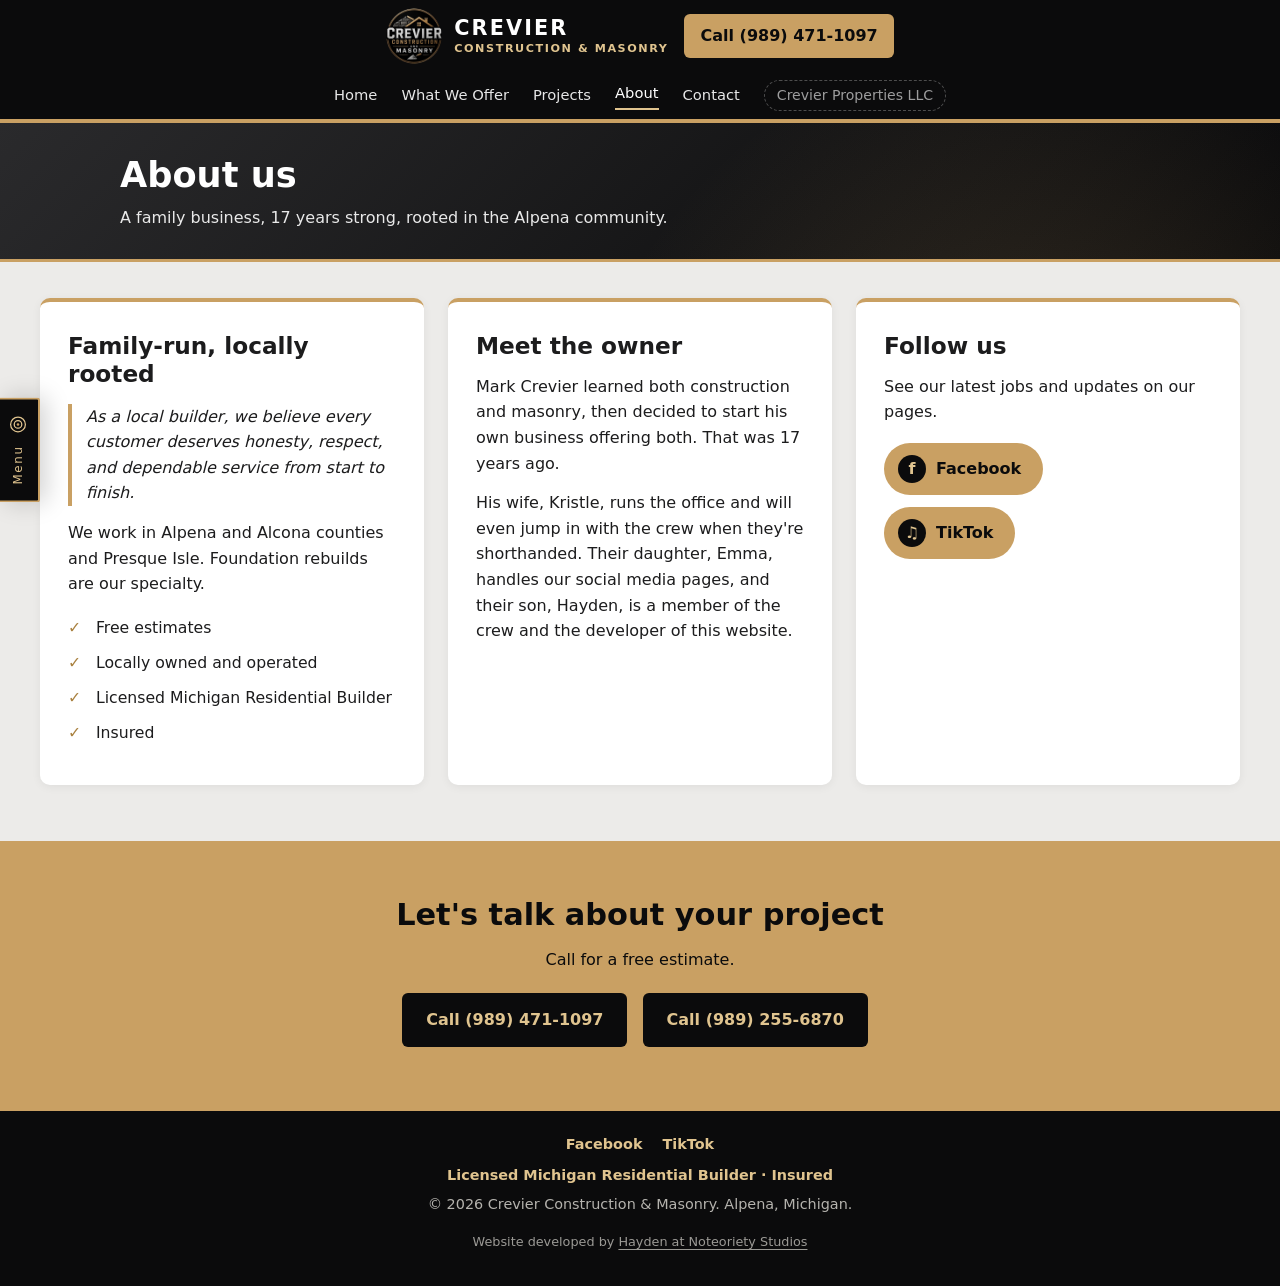
==== commit b04fdaf4: "Link the footer credit to noteinc.dev on every page Co-Authored-By: Claude Sonnet 5.5 <noreply@anthr" ====
--- a/about.html
+++ b/about.html
@@ -94,7 +94,7 @@
       <div class="foot-social"><a href="https://www.facebook.com/share/19VRkH3K3u/" target="_blank" rel="noopener">Facebook</a><a href="https://www.tiktok.com/@crevier.construct" target="_blank" rel="noopener">TikTok</a></div>
       <div class="foot-lic">Licensed Michigan Residential Builder &middot; Insured</div>
       &copy; 2026 Crevier Construction &amp; Masonry. Alpena, Michigan.
-      <div class="foot-credit">Website developed by Hayden</div>
+      <div class="foot-credit">Website developed by <a href="https://noteinc.dev">Hayden at Noteoriety Studios</a></div>
     </div>
   </footer>
 
--- a/styles.css
+++ b/styles.css
@@ -371,7 +371,8 @@
 .no-photos { background: var(--white); border-top: 4px solid var(--gold); border-radius: 10px; padding: 40px 32px; text-align: center; box-shadow: 0 2px 10px rgba(0,0,0,.06); }
 .no-photos h2 { margin-bottom: 10px; font-size: 1.5rem; }
 .no-photos p { color: var(--stone); max-width: 56ch; margin: 0 auto; }
-.foot-credit { margin-top: 4px; font-size: .8rem; opacity: .7; }
+.foot-credit { margin-top: 4px; font-size: .8rem; opacity: .85; }
+.foot-credit a { color: inherit; text-decoration: underline; text-underline-offset: 3px; display: inline-flex; align-items: center; min-height: 44px; }
 
 .more-btn { display: block; margin: 22px auto 0; background: var(--black); color: var(--gold-light); border: 2px solid var(--gold); padding: 12px 28px; border-radius: 999px; font-weight: 700; cursor: pointer; }
 .more-btn:hover { background: var(--charcoal); }
